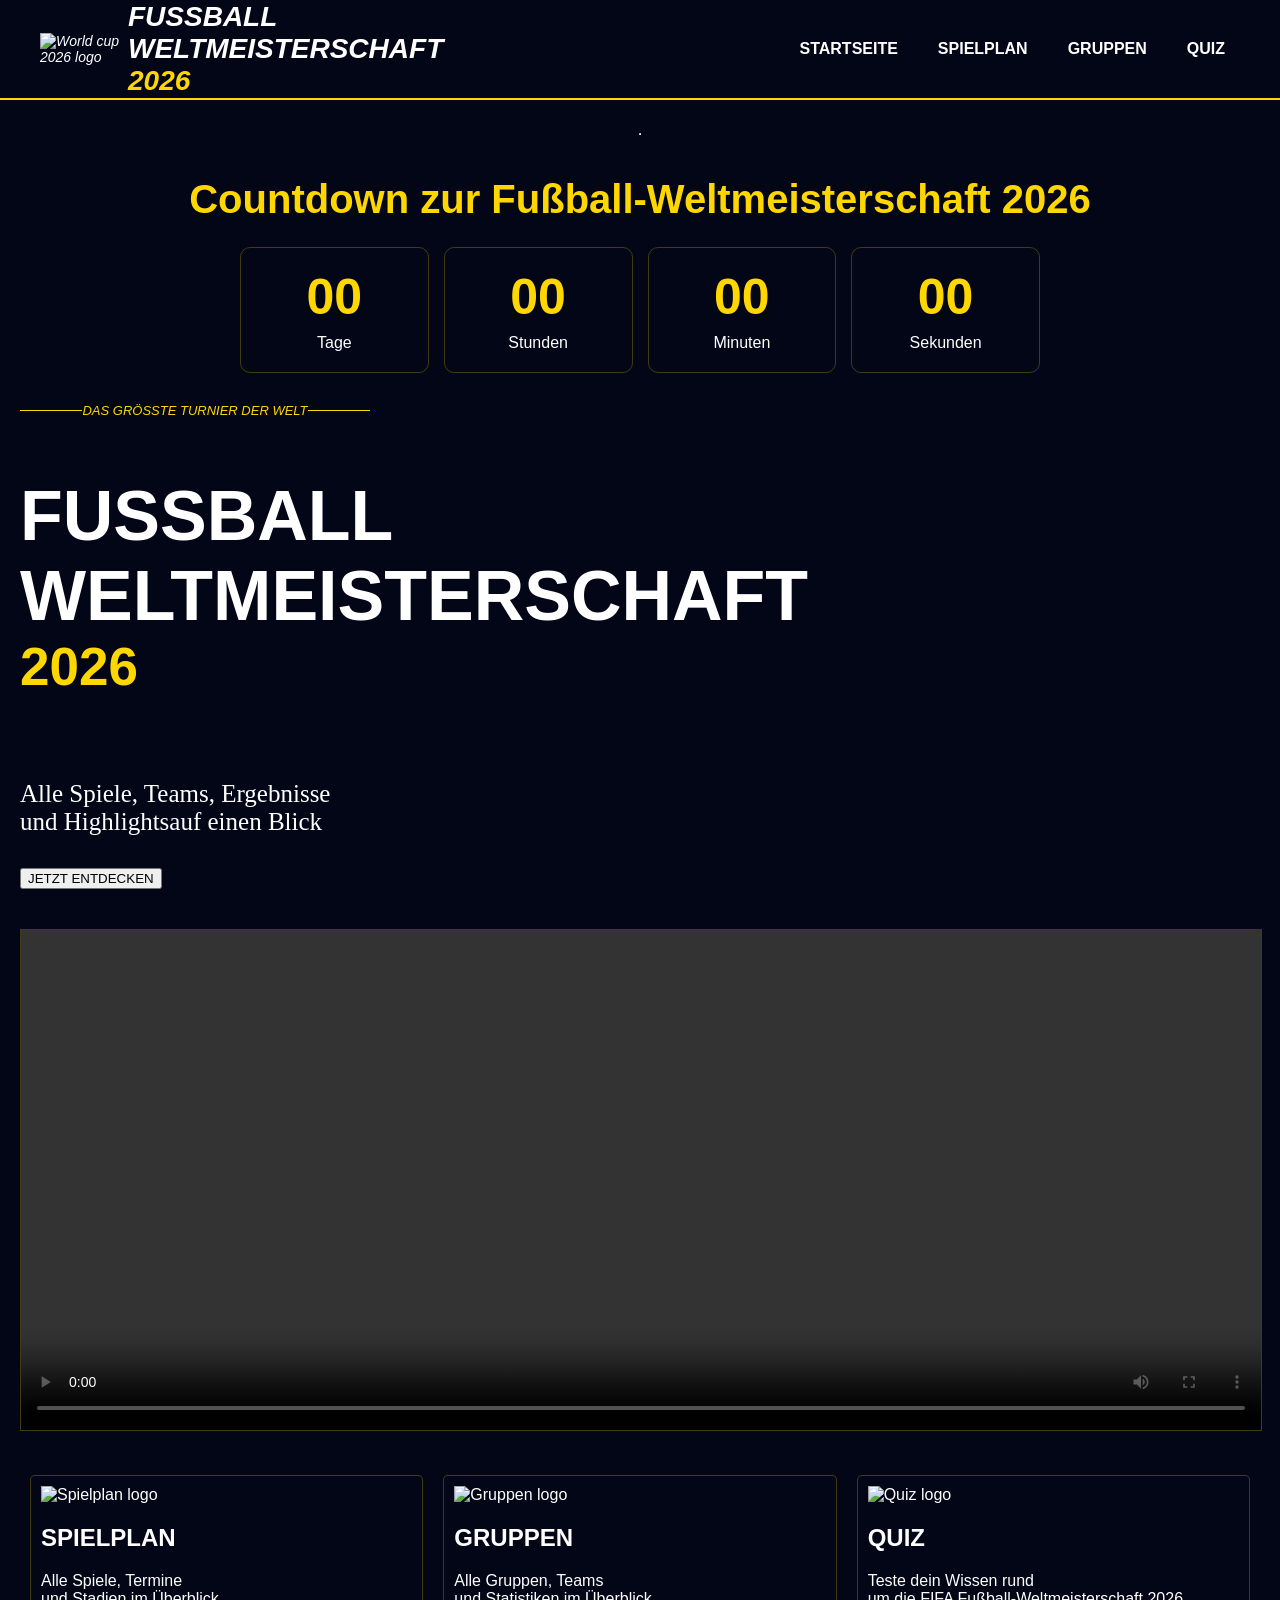
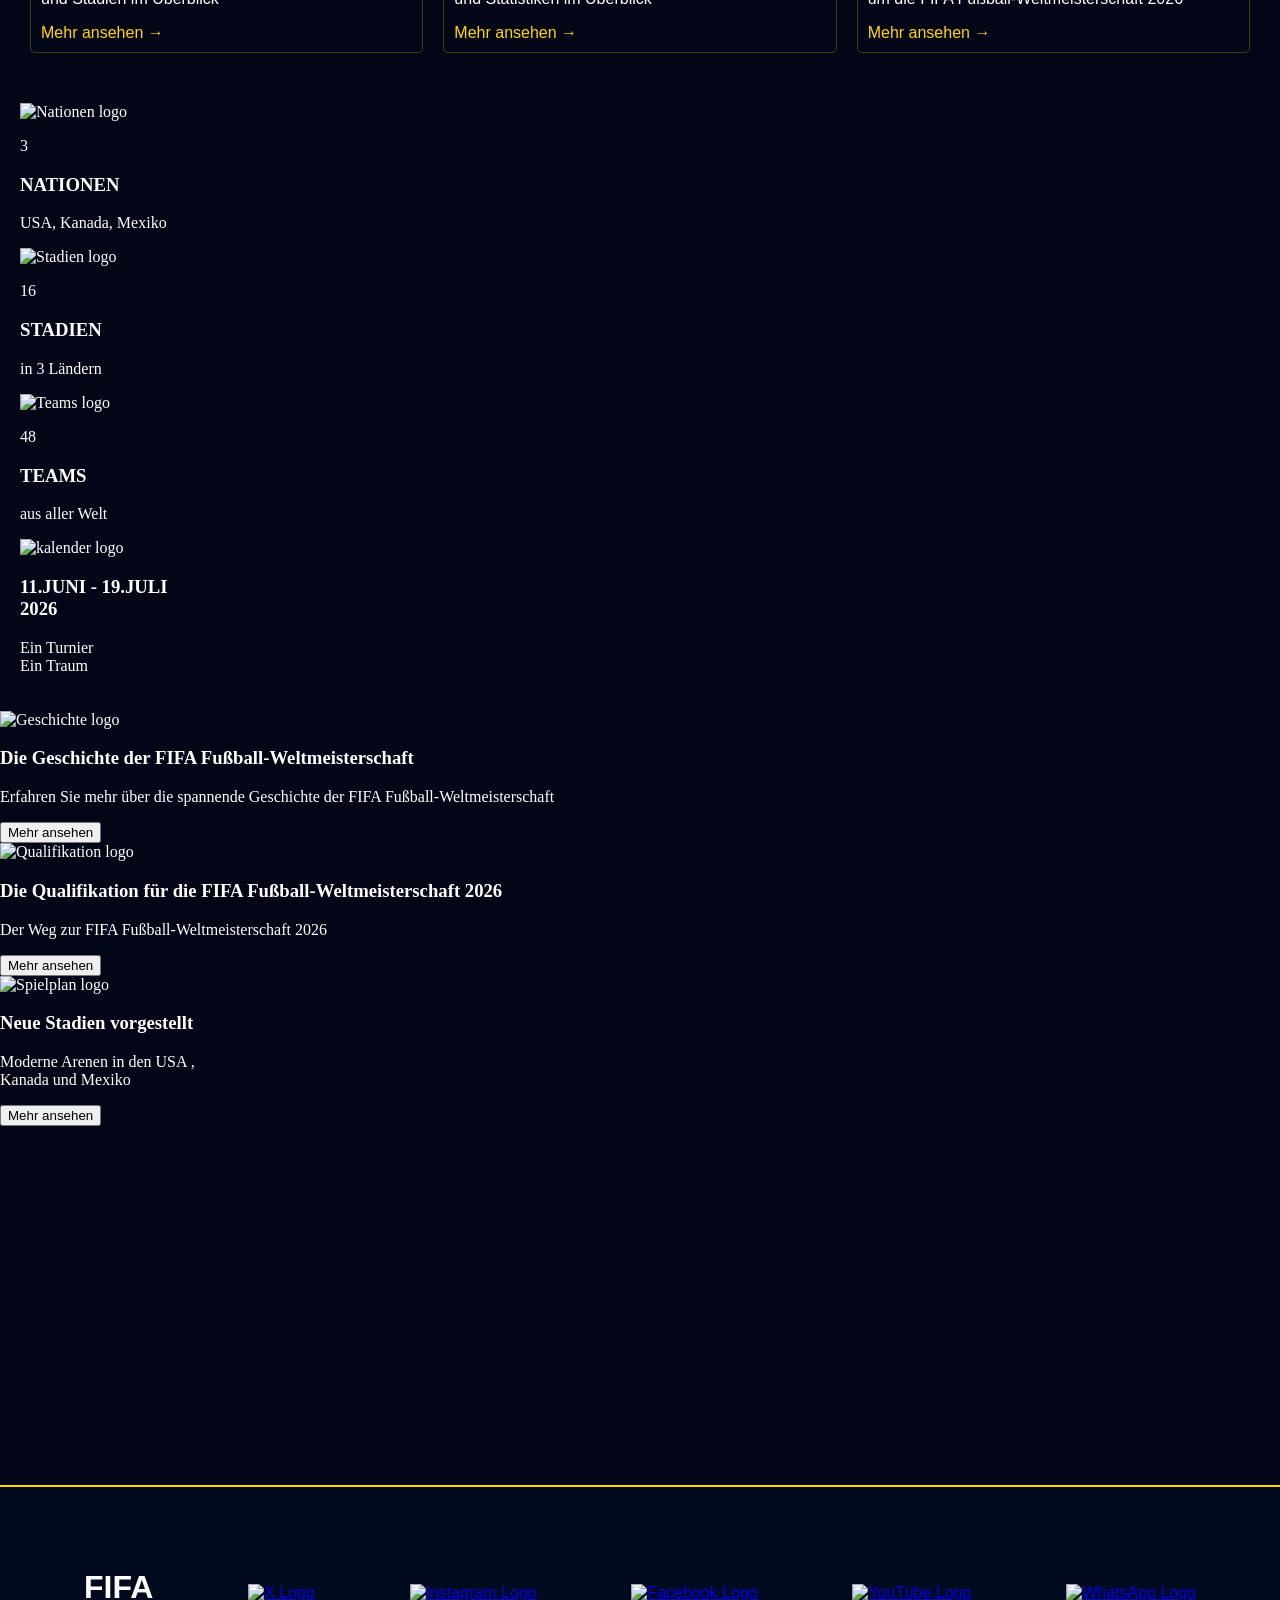
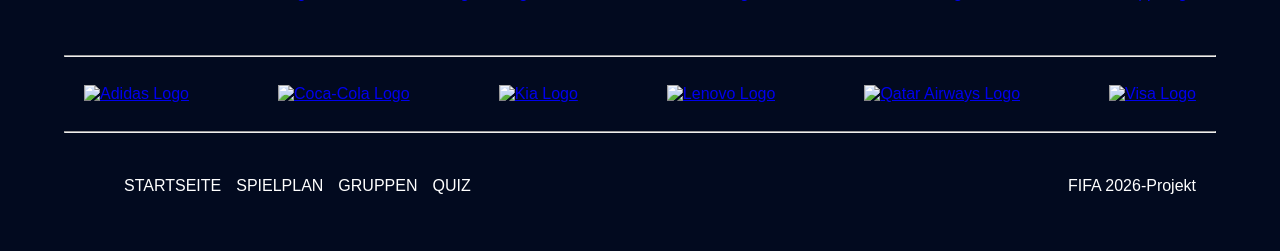
==== index.html @ 3d9b462e "Modification musique de Shakira en celle de Ishowspeed" ====
<!DOCTYPE html>
<html lang="en">

<head>
    <meta charset="UTF-8">
    <meta name="viewport" content="width=device-width, initial-scale=1.0">
    <title>World cup 2026</title>
    <link rel="stylesheet" href="style.css">
</head>

<body class="index-seite">
    <header>
        <div class="header-container" id="logo-links">
            <img src="./New_Fotos/pokal-logo.png" alt="World cup 2026 logo" width="200px">
            <h1 class="header-title">
                FUSSBALL<br>
                WELTMEISTERSCHAFT
                <div class="jahr">2026</div>
            </h1>
        </div>
        <button class="burger" id="burgerBtn">
            ☰
        </button>
        <nav id="navMenu">
            <ul>
                <li><a href="./index.html">STARTSEITE</a></li>
                <li><a href="./spielplan.html">SPIELPLAN</a></li>
                <li><a href="./gruppen.html">GRUPPEN</a></li>
                <li><a href="./quiz.html">QUIZ</a></li>
            </ul>
        </nav>
    </header>
    <section class="text-section1" id="aside-foto">

        <hr>
        <section class="countdown-section">
            <h2>Countdown zur Fußball-Weltmeisterschaft 2026</h2>

            <div class="countdown">
                <div class="countdown-box">
                    <span id="tage">00</span>
                    <p>Tage</p>
                </div>

                <div class="countdown-box">
                    <span id="stunden">00</span>
                    <p>Stunden</p>
                </div>

                <div class="countdown-box">
                    <span id="minuten">00</span>
                    <p>Minuten</p>
                </div>

                <div class="countdown-box">
                    <span id="sekunden">00</span>
                    <p>Sekunden</p>
                </div>
            </div>
        </section>
        <div class="titel-strich">
            <span></span>
            <i>Das größte Turnier der Welt</i>
            <span></span>
        </div>
        <h1>
            fussball<br>
            weltmeisterschaft
            <div class="jahr">2026</div>
        </h1>
        <p>Alle Spiele, Teams, Ergebnisse<br>und Highlightsauf einen Blick</p>
        <a href="./spielplan.html"><button class="button">JETZT ENTDECKEN</button></a>
    </section>
    <section class="video-offiziel">
        <video src="./New_Fotos/ishowspeed.mp4" width="350" controls></video>
    </section>
    <section class="section2" id="section2">
        <div class="section2-blöcke" id="spie-grupp-quiz">
            <div class="section2-blöcke1" id="karte1">
                <img src="./logo/spielplan.png" alt="Spielplan logo" width="100px">
                <h2>SPIELPLAN</h2>
                <p>Alle Spiele, Termine<br>und Stadien im Überblick</p>
                <a href="./spielplan.html"> Mehr ansehen  →</a>
            </div>
            <div class="section2-blöcke1" id="karte2">
                <img src="./logo/gruppen.png" alt="Gruppen logo" width="100px">
                <h2>GRUPPEN</h2>
                <p>Alle Gruppen, Teams<br>und Statistiken im Überblick</p>
                <a href="./gruppen.html">Mehr ansehen  →</a>
            </div>
            <div class="section2-blöcke1" id="karte3">
                <img src="./logo/quiz.png" alt="Quiz logo" width="100px">
                <h2>QUIZ</h2>
                <p>Teste dein Wissen rund<br>um die FIFA Fußball-Weltmeisterschaft 2026</p>
                <a href="./quiz.html">Mehr ansehen  →</a>
            </div>
        </div>
    </section>
    <section class="section3" id="section3">
        <div class="section3-blöcke" id="news">
            <img src="./logo/nationen.png" alt="Nationen logo" width="100px">
            <p>3</p>
            <h3>NATIONEN</h3>
            <p>USA, Kanada, Mexiko</p>
        </div>
        <div class="section3-blöcke" id="teams">
            <img src="./logo/stadien.png" alt="Stadien logo" width="100px">
            <p>16</p>
            <h3>STADIEN</h3>
            <p>in 3 Ländern</p>
        </div>
        <div class="section3-blöcke" id="spiele">
            <img src="./logo/teams.jpg.png" alt="Teams logo" width="100px">
            <p>48</p>
            <h3>TEAMS</h3>
            <p>aus aller Welt</p>
        </div>
        <div class="section3-block" id="stadien">
            <img src="./logo/kalender.jpg.png" alt="kalender logo" width="100px">

            <h3>11.JUNI - 19.JULI<br>2026</h3>
            <p>Ein Turnier<br>Ein Traum</p>
    </section>
    <aside>
        <div class="aside-blöcke" id="aside-blöcke1">
            <img src="./New_Fotos/pokal.jpg.png" alt="Geschichte logo" width="100px">
            <h3>Die Geschichte der FIFA Fußball-Weltmeisterschaft</h3>
            <p>Erfahren Sie mehr über die spannende Geschichte der FIFA Fußball-Weltmeisterschaft</p>
            <a
                href="https://www.bing.com/ck/a?!&&p=92bcf3827301418b0aa5168964333e4fc575399c94c86a72ff6303fb2601482eJmltdHM9MTc3OTc1MzYwMA&ptn=3&ver=2&hsh=4&fclid=17b815d6-313b-6dc4-2039-001630976c56&psq=geschichte+%c3%bcber+fussbal+weltmesiterschaaft&u=a1aHR0cHM6Ly9mdXNzYmFsbHdlbHRtZWlzdGVyc2NoYWZ0Lm9ubGluZS93bS1nZXNjaGljaHRlLw"><button
                    class="button">Mehr ansehen</button></a>
        </div>
        <div class="aside-blöcke" id="aside-blöcke2">
            <img src="./New_Fotos/spieler.jpg.png" alt="Qualifikation logo" width="100px">
            <h3>Die Qualifikation für die FIFA Fußball-Weltmeisterschaft 2026</h3>
            <p>Der Weg zur FIFA Fußball-Weltmeisterschaft 2026</p>
            <a
                href="https://www.bing.com/ck/a?!&&p=54329b51cb93ddbadc49355e1304be5ca5347c1cff0bd6e8cdeea6122b2b65b8JmltdHM9MTc3OTc1MzYwMA&ptn=3&ver=2&hsh=4&fclid=17b815d6-313b-6dc4-2039-001630976c56&u=a1aHR0cHM6Ly93d3cuZmlmYS5jb20vZGUvdG91cm5hbWVudHMvbWVucy93b3JsZGN1cC9jYW5hZGFtZXhpY291c2EyMDI2L3F1YWxpZmllcnM&ntb=1"><button
                    class="button">Mehr ansehen</button></a>
        </div>
        <div class="aside-blöcke" id="aside-blöcke3">
            <img src="./New_Fotos/spielplan.jpg.png" alt="Spielplan logo" width="100px">
            <h3>Neue Stadien vorgestellt</h3>
            <p>Moderne Arenen in den USA ,<br> Kanada und Mexiko</p>
            <a href="./spielplan.html"><button class="button">Mehr ansehen</button></a>
        </div>
    </aside>
    <section class="offiziel-video">
        <iframe width="560" height="315" src="https://www.youtube.com/embed/vrY1THC_NQE?si=gY9S6OLYzF2mi6ob"
            title="YouTube video player" frameborder="0"
            allow="accelerometer; autoplay; clipboard-write; encrypted-media; gyroscope; picture-in-picture; web-share"
            referrerpolicy="strict-origin-when-cross-origin" allowfullscreen></iframe>
    </section>
    <script src="script.js"></script>
</body>
<footer>
    <div class="footer-logos">
        <a class="fifa" href="https://www.fifa.com/de">
            <h1>FIFA</h1>
        </a>
        <a href="https://x.com/FIFAcom"><img src="https://cdn.simpleicons.org/x/w40/white" alt="X Logo"></a>
        <a href="https://www.facebook.com/fifa"><img src="https://cdn.simpleicons.org/instagram/white"
                alt="Instagram Logo"></a>
        <a href="https://www.instagram.com/fifaworldcup"><img src="https://cdn.simpleicons.org/facebook/white"
                alt="Facebook Logo"></a>
        <a href="https://www.youtube.com/FIFATV"><img src="https://cdn.simpleicons.org/youtube/white"
                alt="YouTube Logo"></a>
        <a href="https://www.tiktok.com/@fifaworldcup"><img src="https://cdn.simpleicons.org/whatsapp/white"
                alt="WhatsApp Logo"></a>
    </div>
    <hr>
    <div class="partner-logos">
        <a href="https://www.adidas.de/fussball"><img src="https://cdn.simpleicons.org/adidas/white"
                alt="Adidas Logo"></a>
        <a href="https://www.coca-cola.com/de/de"><img src="https://cdn.simpleicons.org/cocacola/white"
                alt="Coca-Cola Logo"></a>
        <a href="https://www.hyundaimotorgroup.com/en/main/mainRecommend"><img
                src="https://cdn.simpleicons.org/kia/white" alt="Kia Logo"></a>
        <a href="https://www.lenovo.com/de/de/"><img src="https://cdn.simpleicons.org/lenovo/white"
                alt="Lenovo Logo"></a>
        <a href="https://www.qatarairways.com/de-de/homepage.html"><img
                src="https://cdn.simpleicons.org/qatarairways/white" alt="Qatar Airways Logo"></a>
        <a href="https://www.qatarairways.com/de-de/homepage.html"><img src="https://cdn.simpleicons.org/visa/white"
                alt="Visa Logo"></a>
    </div>
    <hr>
    <div class="navigation-impressum">
        <ul>
            <li><a href="./index.html">STARTSEITE</a></li>
            <li><a href="./spielplan.html">SPIELPLAN</a></li>
            <li><a href="./gruppen.html">GRUPPEN</a></li>
            <li><a href="./quiz.html">QUIZ</a></li>
        </ul>
        <p>FIFA 2026-Projekt</p>
    </div>
</footer>
---- style.css ----
/* #################### header ############ */

#logo-links {
    display: flex;
    align-items: center;
    gap: 8px;
    font-size: 10px;
    flex-shrink: 0;
}

#logo-links img {
    width: 60px;
    height: auto;
    display: block;
}

nav ul {
    display: flex;
    justify-content: space-between;
    align-items: center;
    flex-direction: column;

}

div.header-container {
    font-style: italic;
    font-family: "Bebas Neue", sans-serif;
    align-items: center;

}

/*#################### Navigationsleiste mit Flexbox ############*/
header {
    display: flex;
    justify-content: space-between;
    align-items: center;
    height: 100px;
    background-color: rgb(2, 6, 23);
    padding: 0 20px;
    position: relative;
    width: 100%;
    box-sizing: border-box;

    /* AJOUT : Longue ligne dorée qui sépare le Header du Body */
    border-bottom: 2px solid gold;
}

.burger {
    display: block;
    margin-left: auto;
    background-color: rgb(2, 6, 23);
    color: gold;
    border: none;
    font-size: 42px;
    cursor: pointer;
    z-index: 1100;
}

/* Menü am Anfang verstecken */
nav {
    display: none;
    position: absolute;
    top: 100px;
    right: 20px;
    background-color: rgb(2, 6, 23);
    border: 1px solid rgba(255, 215, 0, 0.25);
    border-radius: 8px;
    padding: 15px;
    z-index: 1000;
    min-width: 180px;
}

/* Wenn active kommt, wird Menü sichtbar */
nav.active {
    display: block;
}

nav ul {
    list-style: none;
    padding: 0;
    margin: 0;
}

nav li {
    margin-bottom: 5px;
}

nav a {
    color: white;
    text-decoration: none;
    font-weight: bold;
    font-family: "Bebas Neue", sans-serif;
}

/* skaliert alle Button-tags der Webseite */
button:hover {
    transform: scale(1.1);
}

nav a:hover {
    color: gold;

}

nav a:active {
    transform: scale(2.1);
}

/* background für nav und index-seite */

.index-seite {
    background-color: rgb(2, 6, 23);
    color: white;
    margin: 0;
}

/*Elemente section=text-section1  */


.text-section1 {
    background-image: url("./New_Fotos/header.jpg.png");
    background-size: cover;
    background-position: center;
    background-repeat: no-repeat;
}

.text-section1 {
    display: flex;
    flex-direction: column;
    justify-content: center;
    height: auto;
    border: none;
    font-size: 25px;
}

.text-section1 h1 {
    color: white;
    text-transform: uppercase;
    font-family: "Bebas Neue", sans-serif;

}

.text-section1 p {
    color: white;
}

.jahr {
    color: gold;
    font-size: 28px;
}

.extra-spiel,
.extra-spiel2 {
    display: none;
}



/* Für mehr anzeigen-Button Spielplan... */
.mehr-btn {
    display: block;
    margin: 25px auto;
    padding: 14px 40px;
    background-color: rgb(255, 188, 45);
    color: black;
    border: none;
    border-radius: 10px;
    cursor: pointer;

}

section {
    padding: 20px;
}

/*---------------------------------------------------- css spielplan-Homepage------------------------------------------------------------------------------- */
/* -----------------------------Block für Section 1-------------------------------- */

.titel-strich {
    display: flex;
    width: 350px;
    align-items: center;
}

.titel-strich i {
    color: gold;
    font-size: small;
    font-family: "Bebas Neue", sans-serif;
    text-transform: uppercase;

}

.titel-strich span {
    flex: 1;
    height: 1px;
    background-color: gold;
}

.titel-strich {
    justify-content: space-around;
}







/* Spielplan-Styles */

/* kalender+text nebenander */
.spielplan-seite,
.halbfinale-seite,
.viertelfinale-seite,
.finale-seite,
.achtelfinale-seite {
    display: grid;
    color: white;
    background-color: rgb(6, 15, 52);
}

section.spielplan-header {
    display: flex;
    flex-direction: row;
    padding: 5px;
    margin-top: 10px;
}

.header-content h1~p {
    font-size: 20px;
}

/* Filter-Styles spielplan */
.spielplan-section {
    padding: 15px;
}

.spielplan-table {
    width: 100%;
}

.filter-label>ul {
    display: grid;
    grid-template-columns: repeat(1, 1fr);
    list-style: none;
    gap: 5px;


}

.filter-label>ul>li {
    border: 1px solid rgba(255, 215, 0, 0.25);
    padding: 10px;
    text-align: center;
    border-radius: 5px;
    font-weight: bold;
    font-family: "Bebas Neue", sans-serif;
}

.filter-label>ul>li:hover {
    color: black;
    transform: scale(1.1);
    transition: transform 0.3s ease;
}

.filter-label>ul>li a {
    color: white;
    text-decoration: none;
}

.filter-label>ul>li a:hover {
    color: gold;
}

/* Metadaten  */
thead tr {
    border: 0.1px solid rgb(110, 106, 106);
    font-family: "Bebas Neue", sans-serif;
    font-size: 15px;
    height: 30px;

}

/* kärtchen */
.spiel-card {
    display: flex;
    flex-direction: column;
    justify-content: space-between;
    align-items: stretch;
    border: 1px solid rgba(255, 215, 0, 0.25);
    border-radius: 12px;
    font-size: 18px;
    font-family: "Bebas Neue", sans-serif;
    width: 100%;
    padding: 10px 10px;
}

.spiel-links {
    display: flex;
    flex-direction: column;
    gap: 10px;
    padding: 10px;
    flex: 2;
}

.spiel-rechts {
    display: flex;
    flex-direction: row;
    justify-content: space-between;
    gap: 6px;
    padding-left: 0;
    padding-top: 10px;
    border-left: none;
    border: 1px solid rgba(255, 215, 0, 0.25);
    text-align: left;
    min-width: 0;
    flex: 2;

}

.spiel-stadion {
    display: flex;
    flex-direction: column;
    border-left: none;
    border: 1px solid rgba(255, 215, 0, 0.25);
    align-items: flex-start;
    justify-content: center;
    flex: 2;
    padding-top: 10px;


}

.spiel-card:hover,
.spiel-rechts:hover,
.spiel-stadion:hover {
    border-color: rgba(255, 215, 0, 0.6);
}



/* Erster Block mit FIFA.INfos Spielplan */

.news-pokal {
    display: flex;
    flex-direction: column;
    align-items: center;
    gap: 10px;
    font-family: "Bebas Neue", sans-serif;
    border: 1px solid rgba(255, 215, 0, 0.25);
    height: auto;
    text-align: center;
}

.news-pokal img {
    max-width: 100%;
    height: auto;
}

#foto-mittelfeld {
    color: gold;
}

.news-link {
    text-decoration: none;
    float: left;
}

.video-offiziel video {
    width: 100%;
    height: 500px;
    border: 1px solid rgba(255, 215, 0, 0.25);
}


@media (min-width: 768px) {
    header {
        padding: 0 40px;
    }

    #logo-links {
        font-size: 14px;
    }

    #logo-links img {
        width: 80px;
        height: auto;
    }

    .jahr {
        font-size: 28px;
    }

    #aside-foto .jahr {
        font-size: 53px;
    }

    .burger {
        display: none;
    }

    nav {
        display: block;
        position: static;
        background-color: transparent;
        border: none;
    }

    nav ul {
        flex-direction: row;
        gap: 40px;
    }

    nav li {
        margin-bottom: 0;
    }

    .filter-label>ul {
        grid-template-columns: repeat(5, 1fr);
        gap: 20px;
    }

    .spiel-card {
        flex-direction: row;
        font-size: 22px;
        gap: 20px;
    }

    .spiel-rechts {
        flex-direction: column;
        justify-content: center;
        border-top: none;
        border: 1px solid rgba(255, 215, 0, 0.25);
        padding-left: 20px;
        padding-top: 0;
        text-align: center;
        margin-top: 15px;
        margin-bottom: 15px;
    }

    .spiel-stadion {
        border-top: none;
        border: 1px solid rgba(255, 215, 0, 0.25);
        align-items: center;
        padding-left: 20px;
        padding-top: 0;
        margin-top: 15px;
        margin-bottom: 15px;
    }

    .news-pokal {
        flex-direction: row;
        text-align: left;
        height: auto;
    }

    .news-pokal img {
        object-fit: cover;
    }

    .text-section1 h1 {
        font-size: 70px;
    }
}


/* footer */
.footer-logos,
.partner-logos,
.navigation-impressum {
    display: flex;
    width: auto;
    justify-content: space-between;
    padding: 20px;
    align-items: last baseline
}

.fifa h1 {
    color: white;
    list-style: none;
}

.navigation-impressum ul {
    display: flex;
    flex-direction: row;
    list-style: none;
}

.navigation-impressum a {
    color: white;
    margin-right: 15px;
    text-decoration: none;
}

.footer-logos .fifa {
    text-decoration: none;
}



footer {
    background-color: rgb(15, 63, 95);
    font-family: "Bebas Neue", sans-serif;
    /* AJOUT : Longue ligne dorée qui sépare le Body du Footer */
    border-top: 2px solid gold;
}

footer img {
    height: 40px;

}

footer a:hover,
footer li:hover {
    transform: scale(1.05);
    transition: transform 0.3s ease;
    color: gold;
}

/* countdown */
.countdown-section {
    background-color: none;
    color: white;
    text-align: center;
    padding: 30px 20px;
    font-family: "Bebas Neue", sans-serif;
}

.countdown-section h2 {
    color: gold;
    font-size: 28px;
    margin-bottom: 25px;
    margin-top: auto;
    float: top;
}

.countdown {
    display: grid;
    grid-template-columns: repeat(2, 1fr);
    gap: 15px;
}

.countdown-box {
    border: 1px solid rgba(255, 215, 0, 0.25);
    border-radius: 10px;
    padding: 20px 10px;
    background-color: transparent;
}

.countdown-box span {
    display: block;
    font-size: 35px;
    font-weight: bold;
    color: gold;
}

.countdown-box p {
    margin: 8px 0 0;
    font-size: 16px;
}

/* Für PC */
@media (min-width: 768px) {
    .countdown {
        grid-template-columns: repeat(4, 1fr);
        max-width: 800px;
        margin: 0 auto;
    }

    .countdown-section h2 {
        font-size: 40px;
    }

    .countdown-box span {
        font-size: 50px;
    }

    /* Für navigationsleiste Startseite für PC */
    .section2-blöcke {
        display: grid;
        grid-template-columns: repeat(3, 1fr);
        row-gap: 20px;
    }

}

/* Section2 index Navigationsleiste nach dem Shakira-Video */
.section2-blöcke {
    display: grid;
    grid-template-columns: repeat(1, 1fr);
    row-gap: 20px;
    font-family: "Bebas Neue", sans-serif;

}

.section2-blöcke1 {
    display: block;
    border: 1px solid rgba(255, 215, 0, 0.25);
    border-radius: 5px;
    margin: 10px;
    width: auto;
    margin-top: 0;
    padding: 10px;
    height: auto;
}

.section2-blöcke1:hover {
    border: 1px solid gold;

}

#karte1 {
    background-image: url("./New_Fotos/spielplan.jpg.png");
    background-size: cover;
    background-position: center;
    background-repeat: no-repeat;
}

#karte2 {
    background-image: url("./New_Fotos/gruppen.jpg.png");
    background-size: cover;
    background-position: center;
    background-repeat: no-repeat;
}

#karte3 {
    background-image: url("./New_Fotos/quiz.png");
    background-size: cover;
    background-position: center;
    background-repeat: no-repeat;
}

/* Anzeige von dem Element Mehr Ansehen in Kärtchen */
.section2-blöcke a {
    text-decoration: none;
    color: gold;

}

@media (min-width: 768px) {
    .section2-blöcke {
        display: grid;
        grid-template-columns: repeat(3, 1fr);
    }
}


/* ==========================================================================
   PERFEKTES LAYOUT FÜR DIE GRUPPEN-SEITE (Basierend auf gruppen_2.jpg)
   ========================================================================== */

/* Arrière-plan sombre général */
.gruppen-hauptseite {
    background-color: #020617;
    padding: 40px 5%;
    color: white;
}

/* Grand bandeau titre "GRUPPEN" */
/* Conteneur principal positionné en mode "relatif" pour gérer la superposition */
.gruppen-banner-container {
    position: relative;
    width: 100%;
    height: 220px;
    /* Hauteur de la zone du stade */
    border-radius: 12px;
    overflow: hidden;
    margin-bottom: 40px;
}

/* L'image prend 100% de la place et se comporte comme un fond grâce à object-fit */
.banner-hintergrund-img {
    width: 100%;
    height: 100%;
    object-fit: cover;
    object-position: center;
    position: absolute;
    top: 0;
    left: 0;
    z-index: 1;
}

/* Le contenu (Titre + Logo) est mis au premier plan avec un fond sombre transparent */
.gruppen-banner-content {
    position: absolute;
    top: 0;
    left: 0;
    width: 100%;
    height: 100%;
    z-index: 2;
    background: linear-gradient(to right, rgba(2, 6, 23, 0.95), rgba(2, 6, 23, 0.4));
    display: flex;
    align-items: center;
    gap: 25px;
    padding: 0 30px;
    box-sizing: border-box;
}

/* On s'assure que le titre reste bien en blanc pur */
.titel-strich-gruppen {
    font-family: 'Bebas Neue', Arial, sans-serif;
    font-size: 3rem;
    margin: 0;
    letter-spacing: 2px;
    color: #ffffff;
}

.banner-icon {
    background-color: rgba(255, 255, 255, 0.05);
    border: 1px solid rgba(205, 184, 65, 0.3);
    border-radius: 50%;
    width: 50px;
    height: 50px;
    display: flex;
    justify-content: center;
    align-items: center;
    color: #e2b43b;
    /* Doré doux */
}

.banner-text h1 {
    font-family: 'Bebas Neue', Arial, sans-serif;
    font-size: 3rem;
    margin: 0;
    letter-spacing: 2px;
}

/* Le titre principal avec sa ligne jaune de séparation intégrée */
.titel-strich-gruppen {
    font-family: 'Bebas Neue', Arial, sans-serif;
    font-size: 3rem;
    margin: 0;
    letter-spacing: 2px;
    display: flex;
    flex-direction: column;
    align-items: flex-start;
    /* Aligne la ligne à gauche sous le texte */
    gap: 8px;
    color: white;
}

/* La ligne jaune sous le titre */
.titel-strich-gruppen span {
    display: block;
    width: 120px;
    /* Largeur de la ligne jaune */
    height: 3px;
    /* Épaisseur de la ligne */
    background-color: gold;
    border-radius: 2px;
}

.gruppen-sub-weiss {
    color: #ffffff !important;
    margin: 10px 0 0 0;
    font-size: 1.1rem;
    opacity: 0.9;
}

.banner-text p {
    color: #94a3b8;
    margin: 5px 0 0 0;
    font-size: 1.1rem;
}

/* Force exactement 4 colonnes égales sur grand écran */
.gruppen-container-grid {
    display: grid;
    grid-template-columns: repeat(auto-fit, minmax(260px, 1fr));
    gap: 25px;
    margin-bottom: 50px;
}

/* Design exact d'une boîte de groupe */
.gruppe-box {
    background: linear-gradient(135deg, #07153a 0%, #030d29 100%);
    border: 1px solid rgba(255, 215, 0, 0.25);
    border-radius: 12px;
    padding: 15px 0;
    box-shadow: 0 10px 25px rgba(0, 0, 0, 0.4);
    transition: border-color 0.3s ease;
}

.gruppe-box:hover {
    border-color: rgba(255, 215, 0, 0.6);
}

/* Titre du groupe avec sa barre dorée en dessous */
.gruppe-box-header {
    font-family: 'Bebas Neue', Arial, sans-serif;
    color: #e2b43b;
    font-size: 1.4rem;
    text-align: center;
    letter-spacing: 1px;
    padding-bottom: 10px;
    border-bottom: 1px solid rgba(255, 215, 0, 0.3);
    margin-bottom: 10px;
}

/* Liste des équipes */
.gruppe-box-liste {
    list-style: none;
    padding: 0 20px;
    margin: 0;
}

.gruppe-box-liste li {
    display: flex;
    align-items: center;
    gap: 15px;
    padding: 8px 0;
    font-size: 1.05rem;
    color: #f1f5f9;
}

/* Gestion parfaite de tes photos de drapeaux */
.flaggen-img {
    width: 32px;
    height: auto;
    object-fit: cover;
    border-radius: 3px;
    box-shadow: 0 2px 5px rgba(0, 0, 0, 0.2);
}

/* BARRE D'INFORMATION EN BAS */
.gruppen-infobar {
    display: grid;
    grid-template-columns: repeat(auto-fit, minmax(300px, 1fr));
    gap: 20px;
    margin-top: 40px;
    border-top: 1px solid rgba(255, 255, 255, 0.1);
    padding-top: 35px;
}

.info-block {
    background: rgba(7, 21, 58, 0.6);
    border: 1px solid rgba(255, 255, 255, 0.1);
    border-radius: 12px;
    padding: 20px;
    display: flex;
    align-items: center;
    gap: 20px;
}

.info-icon {
    font-size: 2rem;
    background: rgba(255, 215, 0, 0.1);
    border-radius: 50%;
    width: 55px;
    height: 55px;
    display: flex;
    justify-content: center;
    align-items: center;
}

.info-content h3 {
    margin: 0 0 5px 0;
    color: #e2b43b;
    font-size: 1rem;
    letter-spacing: 0.5px;
}

.info-content p {
    margin: 0;
    color: #94a3b8;
    font-size: 0.9rem;
    line-height: 1.4;
}

/* FOOTER STYLISÉ (Comme en bas de l'image) */
footer {
    background-color: #020a1f;
    padding: 40px 5% 20px 5%;

}
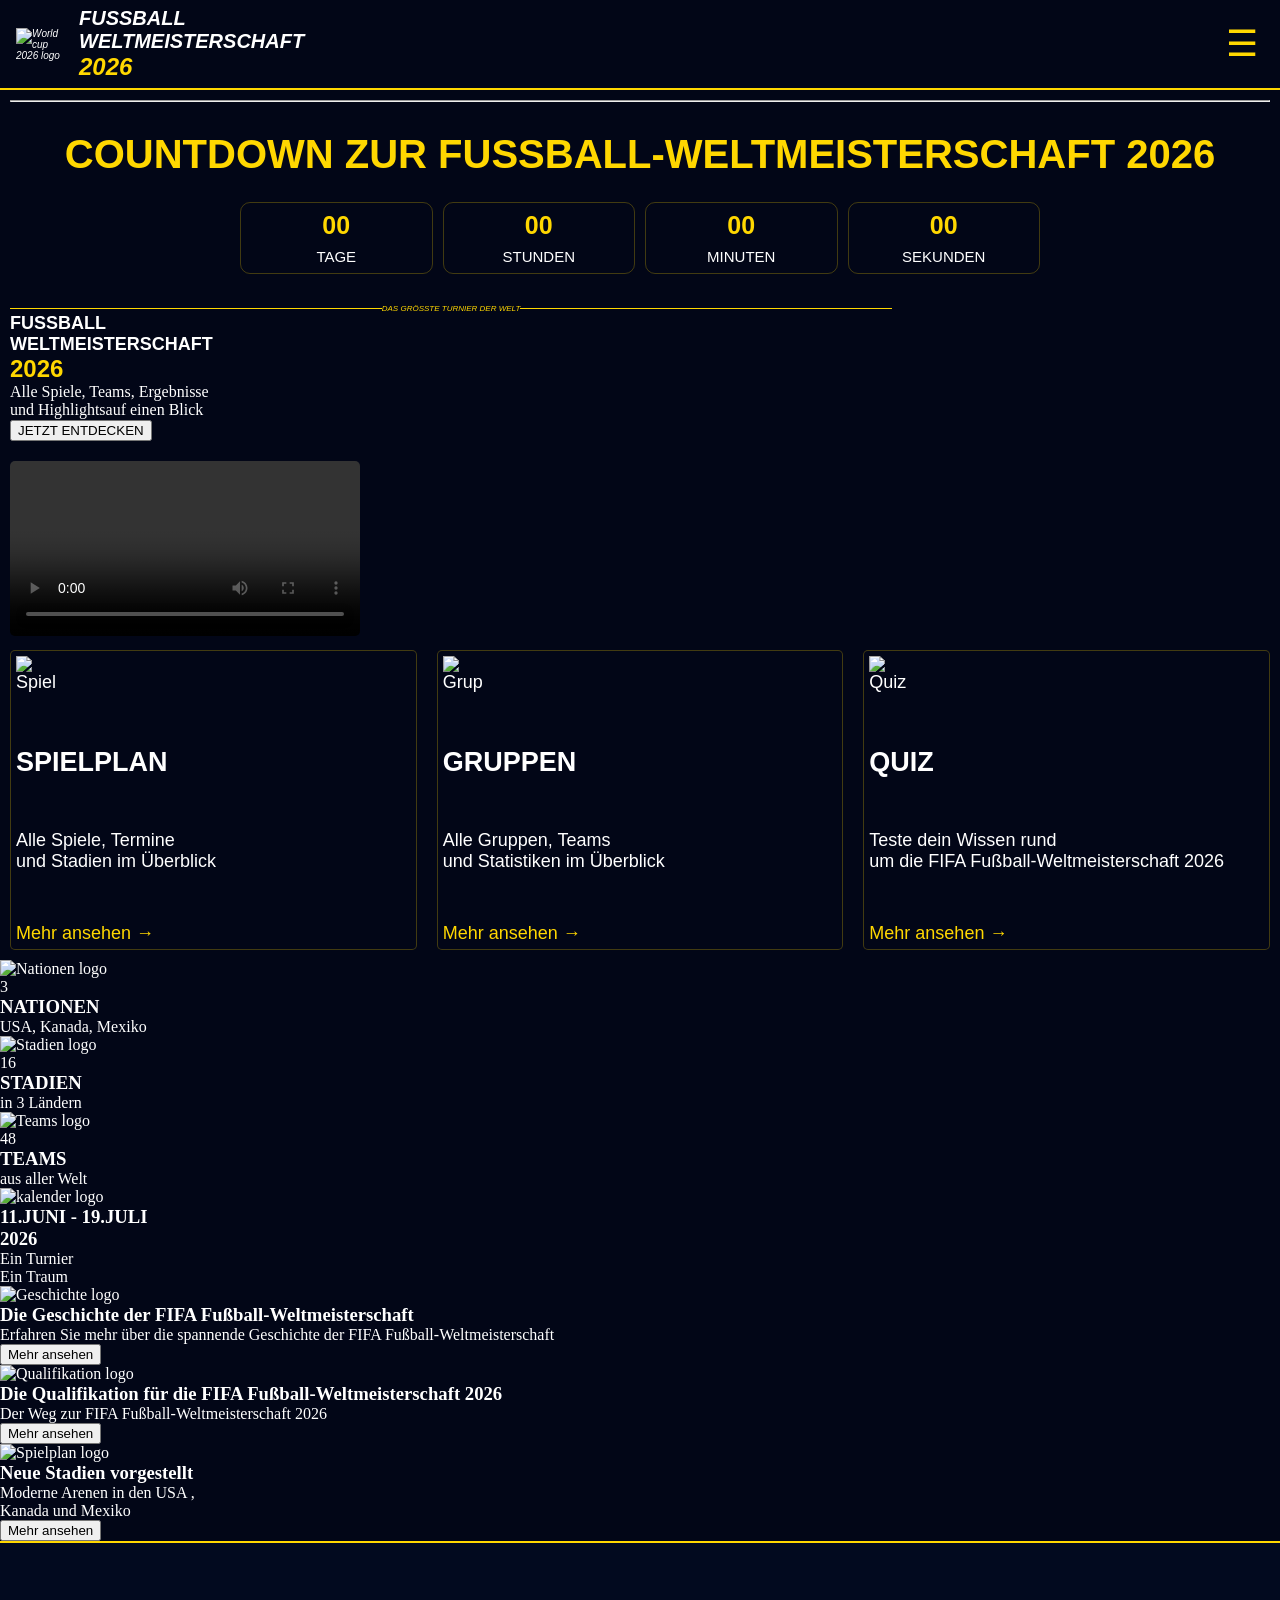
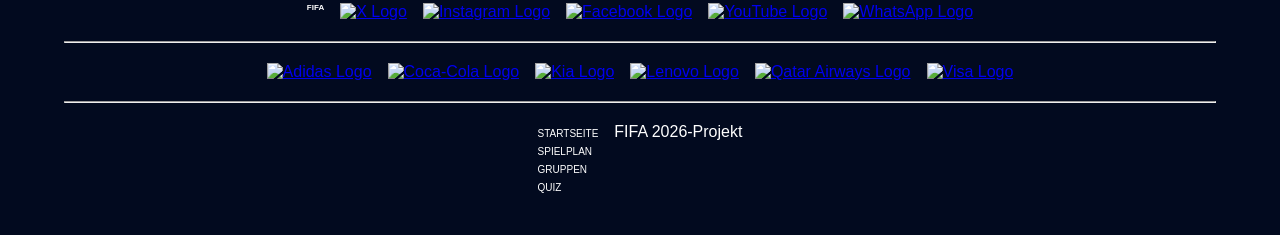
==== commit 3d5ba133: "Modification sur la forme de ma page spielplan 1" ====
--- a/index.html
+++ b/index.html
@@ -145,12 +145,6 @@
             <a href="./spielplan.html"><button class="button">Mehr ansehen</button></a>
         </div>
     </aside>
-    <section class="offiziel-video">
-        <iframe width="560" height="315" src="https://www.youtube.com/embed/vrY1THC_NQE?si=gY9S6OLYzF2mi6ob"
-            title="YouTube video player" frameborder="0"
-            allow="accelerometer; autoplay; clipboard-write; encrypted-media; gyroscope; picture-in-picture; web-share"
-            referrerpolicy="strict-origin-when-cross-origin" allowfullscreen></iframe>
-    </section>
     <script src="script.js"></script>
 </body>
 <footer>
--- a/style.css
+++ b/style.css
@@ -1,32 +1,26 @@
 /* #################### header ############ */
-
+* {
+    box-sizing: border-box;
+    margin: 0;
+}
+
+/* Logo-cop oben Links mit schriften */
 #logo-links {
     display: flex;
     align-items: center;
     gap: 8px;
-    font-size: 10px;
-    flex-shrink: 0;
+    font-size: 5px;
 }
 
 #logo-links img {
-    width: 60px;
+    width: 55px;
     height: auto;
     display: block;
-}
-
-nav ul {
-    display: flex;
-    justify-content: space-between;
-    align-items: center;
-    flex-direction: column;
-
 }
 
 div.header-container {
     font-style: italic;
     font-family: "Bebas Neue", sans-serif;
-    align-items: center;
-
 }
 
 /*#################### Navigationsleiste mit Flexbox ############*/
@@ -34,15 +28,14 @@
     display: flex;
     justify-content: space-between;
     align-items: center;
-    height: 100px;
+    min-height: 90px;
     background-color: rgb(2, 6, 23);
-    padding: 0 20px;
+    padding: 0 16px;
     position: relative;
-    width: 100%;
-    box-sizing: border-box;
-
-    /* AJOUT : Longue ligne dorée qui sépare le Header du Body */
     border-bottom: 2px solid gold;
+
+    position: sticky;
+    top: 0;
 }
 
 .burger {
@@ -51,7 +44,7 @@
     background-color: rgb(2, 6, 23);
     color: gold;
     border: none;
-    font-size: 42px;
+    font-size: 36px;
     cursor: pointer;
     z-index: 1100;
 }
@@ -60,13 +53,12 @@
 nav {
     display: none;
     position: absolute;
-    top: 100px;
-    right: 20px;
+    top: 90px;
+    right: 16px;
     background-color: rgb(2, 6, 23);
     border: 1px solid rgba(255, 215, 0, 0.25);
     border-radius: 8px;
     padding: 15px;
-    z-index: 1000;
     min-width: 180px;
 }
 
@@ -76,13 +68,17 @@
 }
 
 nav ul {
+    display: flex;
+    justify-content: space-between;
+    align-items: center;
+    flex-direction: column;
     list-style: none;
     padding: 0;
     margin: 0;
 }
 
 nav li {
-    margin-bottom: 5px;
+    margin-bottom: 8px;
 }
 
 nav a {
@@ -90,23 +86,20 @@
     text-decoration: none;
     font-weight: bold;
     font-family: "Bebas Neue", sans-serif;
-}
-
-/* skaliert alle Button-tags der Webseite */
+    font-size: 10px;
+}
+
 button:hover {
     transform: scale(1.1);
 }
 
 nav a:hover {
     color: gold;
-
 }
 
 nav a:active {
-    transform: scale(2.1);
-}
-
-/* background für nav und index-seite */
+    transform: scale(1.2);
+}
 
 .index-seite {
     background-color: rgb(2, 6, 23);
@@ -114,80 +107,80 @@
     margin: 0;
 }
 
-/*Elemente section=text-section1  */
-
-
+/*Foto im Background vom Startseite */
 .text-section1 {
     background-image: url("./New_Fotos/header.jpg.png");
-    background-size: cover;
+    background-size: contain;
     background-position: center;
     background-repeat: no-repeat;
-}
-
-.text-section1 {
     display: flex;
     flex-direction: column;
-    justify-content: center;
-    height: auto;
-    border: none;
-    font-size: 25px;
-}
-
+    font-size: 18px;
+    padding: 10px;
+}
+
+/* Code für Items-größe auf dem Hintergrundsbild */
 .text-section1 h1 {
     color: white;
     text-transform: uppercase;
     font-family: "Bebas Neue", sans-serif;
-
+    font-size: 18px;
 }
 
 .text-section1 p {
     color: white;
+    font-size: 16px;
 }
 
 .jahr {
     color: gold;
-    font-size: 28px;
-}
-
-.extra-spiel,
-.extra-spiel2 {
+    font-size: 24px;
+}
+
+/* Ishowspeed video */
+.video-offiziel video {
+    margin: 10px 10px;
+    border-radius: 5px;
+}
+
+/* Button mehr anzeigen vom Spielplan */
+.spielplan-table tr.extra-spiel,
+.spielplan-table tr.extra-spiel2 {
     display: none;
 }
 
-
-
-/* Für mehr anzeigen-Button Spielplan... */
 .mehr-btn {
     display: block;
     margin: 25px auto;
-    padding: 14px 40px;
+    padding: 12px 28px;
     background-color: rgb(255, 188, 45);
     color: black;
     border: none;
     border-radius: 10px;
     cursor: pointer;
-
-}
-
-section {
-    padding: 20px;
-}
-
-/*---------------------------------------------------- css spielplan-Homepage------------------------------------------------------------------------------- */
-/* -----------------------------Block für Section 1-------------------------------- */
+    font-size: 16px;
+}
+
+
+
+
+/* section {
+    padding: 16px;
+} */
+/* Element Das grösste Turnier der Welt mit Strich neben */
 
 .titel-strich {
     display: flex;
-    width: 350px;
-    align-items: center;
+    align-items: center;
+    justify-content: space-around;
+    width: 70%;
 }
 
 .titel-strich i {
     color: gold;
-    font-size: small;
+    font-size: 8px;
     font-family: "Bebas Neue", sans-serif;
     text-transform: uppercase;
-
 }
 
 .titel-strich span {
@@ -196,318 +189,300 @@
     background-color: gold;
 }
 
-.titel-strich {
-    justify-content: space-around;
-}
-
-
-
-
-
-
-
 /* Spielplan-Styles */
 
-/* kalender+text nebenander */
 .spielplan-seite,
 .halbfinale-seite,
 .viertelfinale-seite,
 .finale-seite,
 .achtelfinale-seite {
+    color: white;
+    background-color: #0a102c;
+}
+
+main {
+    padding: 10px;
+}
+
+/* Element Spielplan oben mit kalender */
+section.spielplan-header {
+    display: flex;
+    flex-direction: row;
+    align-items: center;
+    gap: 10px;
+}
+
+.header-content h1 {
+    font-size: 15px;
+}
+
+.header-content h1~p {
+    font-size: 8px;
+}
+
+.spielplan-header img {
+    width: 25px;
+    height: 30px;
+
+}
+
+
+/* countdown */
+.countdown-section {
+    color: white;
+    text-align: center;
+    padding: 30px 20px;
+    font-family: "Bebas Neue", sans-serif;
+    text-transform: uppercase;
+
+}
+
+.countdown-section h2 {
+    color: gold;
+    font-size: 10px;
+    margin-bottom: 25px;
+}
+
+.countdown {
     display: grid;
-    color: white;
-    background-color: rgb(6, 15, 52);
-}
-
-section.spielplan-header {
-    display: flex;
-    flex-direction: row;
-    padding: 5px;
-    margin-top: 10px;
-}
-
-.header-content h1~p {
-    font-size: 20px;
-}
-
-/* Filter-Styles spielplan */
+    grid-template-columns: repeat(2, 1fr);
+    gap: 10px;
+}
+
+.countdown-box {
+    border: 1px solid rgba(255, 215, 0, 0.25);
+    border-radius: 10px;
+    padding: 8px 8px;
+    background-color: transparent;
+}
+
+.countdown-box span {
+    display: block;
+    font-size: 10px;
+    font-weight: bold;
+    color: gold;
+}
+
+.countdown-box p {
+    margin: 8px 0 0;
+    font-size: 10px;
+}
+
+/* Spielplan Body  */
+
 .spielplan-section {
-    padding: 15px;
+    width: 100%;
+    max-width: 1200px;
+    margin-inline: auto;
 }
 
 .spielplan-table {
     width: 100%;
 }
 
-.filter-label>ul {
+.spielplan-table tbody {
     display: grid;
-    grid-template-columns: repeat(1, 1fr);
+    grid-template-columns: repeat(auto-fit, minmax(170px, 1fr));
+    gap: 12px;
+}
+
+.spielplan-table tr,
+.spielplan-table td {
+    display: block;
+}
+
+.spielplan-table tr.extra-spiel,
+.spielplan-table tr.extra-spiel2 {
+    display: none;
+}
+
+.spiel-card {
+    display: flex;
+    flex-direction: column;
+    justify-content: space-between;
+    gap: 10px;
+    width: 100%;
+    min-height: 220px;
+    height: auto;
+    padding: 10px;
+    border: 1px solid rgba(255, 215, 0, 0.25);
+    border-radius: 12px;
+    font-family: "Bebas Neue", sans-serif;
+    font-size: 12px;
+}
+
+.mannschaft {
+    display: flex;
+    align-items: center;
+    margin-bottom: 8px;
+}
+
+.mannschaft img {
+    width: 25px;
+    height: auto;
+    margin-right: 7px;
+}
+
+.spiel-links,
+.spiel-rechts,
+.spiel-stadion {
+    width: 100%;
+}
+
+.spiel-rechts {
+    display: flex;
+    justify-content: space-between;
+    gap: 8px;
+    font-size: 12px;
+}
+
+.spiel-stadion {
+    font-size: 12px;
+}
+
+/* Foto in Spielpan alle Seiten */
+.news-pokal {
+    border: 1px solid rgba(255, 215, 0, 0.25);
+    border-radius: 15px;
+}
+
+.Fotonews-spielplan img,
+iframe,
+.news-pokal {
+    max-width: 100%;
+    height: auto;
+    padding: 10px;
+    padding: 1px;
+    margin-bottom: 10px;
+}
+
+.news-text {
+    display: flex;
+    flex-direction: column;
+    align-items: center;
+    padding: 0px 10px;
+}
+
+.news-text h1 {
+    font-size: 15px;
+}
+
+.news-text p {
+    font-size: 8px;
+}
+
+#foto-mittelfeld {
+    color: gold;
+}
+
+.news-link {
+    text-decoration: none;
+}
+
+.gruppe {
+    margin-bottom: 10px;
+}
+
+/* Navigation zu anderen Seiten vom Spielplan*/
+.filter-section {
+    width: 100%;
+    display: flex;
+    justify-content: center;
+    padding: 20px 15px;
+}
+
+.filter-section ul {
+    width: 100%;
+    max-width: 650px;
+    display: grid;
+    grid-template-columns: 1fr;
+    gap: 10px;
+    padding: 0;
+    margin: 0 auto 30px auto;
     list-style: none;
-    gap: 5px;
-
-
-}
-
-.filter-label>ul>li {
+}
+
+.filter-section li {
     border: 1px solid rgba(255, 215, 0, 0.25);
-    padding: 10px;
-    text-align: center;
     border-radius: 5px;
     font-weight: bold;
+    margin: 0;
+    padding: 0;
+    text-align: center;
+}
+
+.filter-section a {
+    display: flex;
+    justify-content: center;
+    align-items: center;
+    min-height: 42px;
+    width: 100%;
+    padding: 10px;
+    text-decoration: none;
+    color: white;
     font-family: "Bebas Neue", sans-serif;
-}
-
-.filter-label>ul>li:hover {
-    color: black;
-    transform: scale(1.1);
+    font-size: 16px;
+}
+
+.filter-section>ul>li:hover {
+    color: gold;
+    transform: scale(1.05);
     transition: transform 0.3s ease;
 }
 
-.filter-label>ul>li a {
-    color: white;
-    text-decoration: none;
-}
-
-.filter-label>ul>li a:hover {
-    color: gold;
-}
-
-/* Metadaten  */
-thead tr {
-    border: 0.1px solid rgb(110, 106, 106);
-    font-family: "Bebas Neue", sans-serif;
-    font-size: 15px;
-    height: 30px;
-
-}
-
-/* kärtchen */
-.spiel-card {
-    display: flex;
-    flex-direction: column;
-    justify-content: space-between;
-    align-items: stretch;
-    border: 1px solid rgba(255, 215, 0, 0.25);
-    border-radius: 12px;
-    font-size: 18px;
-    font-family: "Bebas Neue", sans-serif;
-    width: 100%;
-    padding: 10px 10px;
-}
-
-.spiel-links {
-    display: flex;
-    flex-direction: column;
-    gap: 10px;
-    padding: 10px;
-    flex: 2;
-}
-
-.spiel-rechts {
-    display: flex;
-    flex-direction: row;
-    justify-content: space-between;
-    gap: 6px;
-    padding-left: 0;
-    padding-top: 10px;
-    border-left: none;
-    border: 1px solid rgba(255, 215, 0, 0.25);
-    text-align: left;
-    min-width: 0;
-    flex: 2;
-
-}
-
-.spiel-stadion {
-    display: flex;
-    flex-direction: column;
-    border-left: none;
-    border: 1px solid rgba(255, 215, 0, 0.25);
-    align-items: flex-start;
-    justify-content: center;
-    flex: 2;
-    padding-top: 10px;
-
-
-}
-
-.spiel-card:hover,
-.spiel-rechts:hover,
-.spiel-stadion:hover {
+.filter-section>ul>li a:hover {
+    color: gold;
+}
+
+.spiel-card:hover {
     border-color: rgba(255, 215, 0, 0.6);
 }
-
-
-
-/* Erster Block mit FIFA.INfos Spielplan */
-
-.news-pokal {
-    display: flex;
-    flex-direction: column;
-    align-items: center;
-    gap: 10px;
-    font-family: "Bebas Neue", sans-serif;
-    border: 1px solid rgba(255, 215, 0, 0.25);
-    height: auto;
-    text-align: center;
-}
-
-.news-pokal img {
-    max-width: 100%;
-    height: auto;
-}
-
-#foto-mittelfeld {
-    color: gold;
-}
-
-.news-link {
-    text-decoration: none;
-    float: left;
-}
-
-.video-offiziel video {
-    width: 100%;
-    height: 500px;
-    border: 1px solid rgba(255, 215, 0, 0.25);
-}
-
-
-@media (min-width: 768px) {
-    header {
-        padding: 0 40px;
-    }
-
-    #logo-links {
-        font-size: 14px;
-    }
-
-    #logo-links img {
-        width: 80px;
-        height: auto;
-    }
-
-    .jahr {
-        font-size: 28px;
-    }
-
-    #aside-foto .jahr {
-        font-size: 53px;
-    }
-
-    .burger {
-        display: none;
-    }
-
-    nav {
-        display: block;
-        position: static;
-        background-color: transparent;
-        border: none;
-    }
-
-    nav ul {
-        flex-direction: row;
-        gap: 40px;
-    }
-
-    nav li {
-        margin-bottom: 0;
-    }
-
-    .filter-label>ul {
-        grid-template-columns: repeat(5, 1fr);
-        gap: 20px;
-    }
-
-    .spiel-card {
-        flex-direction: row;
-        font-size: 22px;
-        gap: 20px;
-    }
-
-    .spiel-rechts {
-        flex-direction: column;
-        justify-content: center;
-        border-top: none;
-        border: 1px solid rgba(255, 215, 0, 0.25);
-        padding-left: 20px;
-        padding-top: 0;
-        text-align: center;
-        margin-top: 15px;
-        margin-bottom: 15px;
-    }
-
-    .spiel-stadion {
-        border-top: none;
-        border: 1px solid rgba(255, 215, 0, 0.25);
-        align-items: center;
-        padding-left: 20px;
-        padding-top: 0;
-        margin-top: 15px;
-        margin-bottom: 15px;
-    }
-
-    .news-pokal {
-        flex-direction: row;
-        text-align: left;
-        height: auto;
-    }
-
-    .news-pokal img {
-        object-fit: cover;
-    }
-
-    .text-section1 h1 {
-        font-size: 70px;
-    }
-}
-
 
 /* footer */
 .footer-logos,
 .partner-logos,
 .navigation-impressum {
     display: flex;
-    width: auto;
-    justify-content: space-between;
+    flex-direction: row;
+    justify-content: center;
     padding: 20px;
-    align-items: last baseline
+    /* align-items: center; */
+    gap: 16px;
 }
 
 .fifa h1 {
     color: white;
+    font-size: 8px;
+}
+
+.navigation-impressum ul {
+    display: flex;
+    flex-direction: column;
     list-style: none;
-}
-
-.navigation-impressum ul {
-    display: flex;
-    flex-direction: row;
-    list-style: none;
+    padding: 0;
+    /* gap: 10px; */
 }
 
 .navigation-impressum a {
     color: white;
-    margin-right: 15px;
+    margin-right: 0;
     text-decoration: none;
+    font-size: 10px;
 }
 
 .footer-logos .fifa {
     text-decoration: none;
 }
-
-
 
 footer {
     background-color: rgb(15, 63, 95);
     font-family: "Bebas Neue", sans-serif;
-    /* AJOUT : Longue ligne dorée qui sépare le Body du Footer */
     border-top: 2px solid gold;
+    height: auto;
 }
 
 footer img {
-    height: 40px;
-
+    height: 20px;
 }
 
 footer a:hover,
@@ -517,50 +492,35 @@
     color: gold;
 }
 
-/* countdown */
-.countdown-section {
-    background-color: none;
-    color: white;
-    text-align: center;
-    padding: 30px 20px;
-    font-family: "Bebas Neue", sans-serif;
-}
-
-.countdown-section h2 {
-    color: gold;
-    font-size: 28px;
-    margin-bottom: 25px;
-    margin-top: auto;
-    float: top;
-}
-
-.countdown {
-    display: grid;
-    grid-template-columns: repeat(2, 1fr);
-    gap: 15px;
-}
-
-.countdown-box {
-    border: 1px solid rgba(255, 215, 0, 0.25);
-    border-radius: 10px;
-    padding: 20px 10px;
-    background-color: transparent;
-}
-
-.countdown-box span {
-    display: block;
-    font-size: 35px;
-    font-weight: bold;
-    color: gold;
-}
-
-.countdown-box p {
-    margin: 8px 0 0;
-    font-size: 16px;
-}
-
 /* Für PC */
 @media (min-width: 768px) {
+
+    /* header */
+    #logo-links {
+        font-size: 10px;
+    }
+
+    /* Element Spielplan oben mit kalender */
+    section.spielplan-header {
+        display: flex;
+        flex-direction: row;
+        align-items: center;
+        gap: 10px;
+    }
+
+    .header-content h1 {
+        font-size: 45px;
+    }
+
+    .header-content h1~p {
+        font-size: 18px;
+    }
+
+    .spielplan-header img {
+        width: 100px;
+        height: 100px;
+    }
+
     .countdown {
         grid-template-columns: repeat(4, 1fr);
         max-width: 800px;
@@ -571,25 +531,73 @@
         font-size: 40px;
     }
 
+    .countdown-box p {
+        font-size: 15px;
+    }
+
     .countdown-box span {
-        font-size: 50px;
-    }
-
-    /* Für navigationsleiste Startseite für PC */
-    .section2-blöcke {
+        font-size: 25px;
+    }
+
+    /* Navigation zu anderen Seiten der Spielpläne */
+    .filter-section ul {
+        /* nimmt nur 1800pixel von dem verfügbaren Platz */
+        max-width: 1800px;
+        grid-template-columns: repeat(5, 1fr);
+        gap: 14px;
+    }
+
+    .filter-section a {
+        font-size: 18px;
+        min-height: 48px;
+    }
+
+    /* Spielkarten */
+    .spielplan-table tbody {
         display: grid;
-        grid-template-columns: repeat(3, 1fr);
-        row-gap: 20px;
-    }
-
-}
+        grid-template-columns: 1fr 1fr 1fr 1fr 1fr 1fr;
+        gap: 12px;
+    }
+
+    .spiel-card {
+        font-size: 15px;
+    }
+
+    .mannschaft img {
+        width: 35px;
+        height: auto;
+        margin-right: 7px;
+    }
+
+    .spiel-stadion {
+        font-size: 15px;
+    }
+    .gruppe{
+        color: rgba(255, 215, 0, 0.6);;
+        margin-bottom: 20px;
+        border-bottom: 1px solid rgba(255, 215, 0, 0.6);;
+        width: 100%;
+        text-align: center;
+    }
+
+    /* Foto in Spielplan alle Seiten */
+    
+
+
+
+}
+
+/* Für navigationsleiste Startseite für PC */
+
+
 
 /* Section2 index Navigationsleiste nach dem Shakira-Video */
 .section2-blöcke {
     display: grid;
     grid-template-columns: repeat(1, 1fr);
-    row-gap: 20px;
+    row-gap: 5px;
     font-family: "Bebas Neue", sans-serif;
+    font-size: 8px;
 
 }
 
@@ -598,15 +606,18 @@
     border: 1px solid rgba(255, 215, 0, 0.25);
     border-radius: 5px;
     margin: 10px;
-    width: auto;
     margin-top: 0;
-    padding: 10px;
-    height: auto;
+    padding: 5px;
 }
 
 .section2-blöcke1:hover {
     border: 1px solid gold;
 
+}
+
+.section2-blöcke1 img {
+    height: 40px;
+    width: 40px;
 }
 
 #karte1 {
@@ -634,7 +645,6 @@
 .section2-blöcke a {
     text-decoration: none;
     color: gold;
-
 }
 
 @media (min-width: 768px) {
@@ -642,7 +652,28 @@
         display: grid;
         grid-template-columns: repeat(3, 1fr);
     }
-}
+
+    .section2-blöcke1 {
+        display: flex;
+        flex-direction: column;
+        justify-content: space-between;
+        height: 300px;
+        font-size: 18px;
+    }
+
+    .text-section1 {
+        background-image: url("./New_Fotos/header.jpg.png");
+        background-size: cover;
+        background-position: center;
+        background-repeat: no-repeat;
+        display: flex;
+        flex-direction: column;
+        font-size: 18px;
+        padding: 10px;
+        border: none;
+    }
+}
+
 
 
 /* ==========================================================================
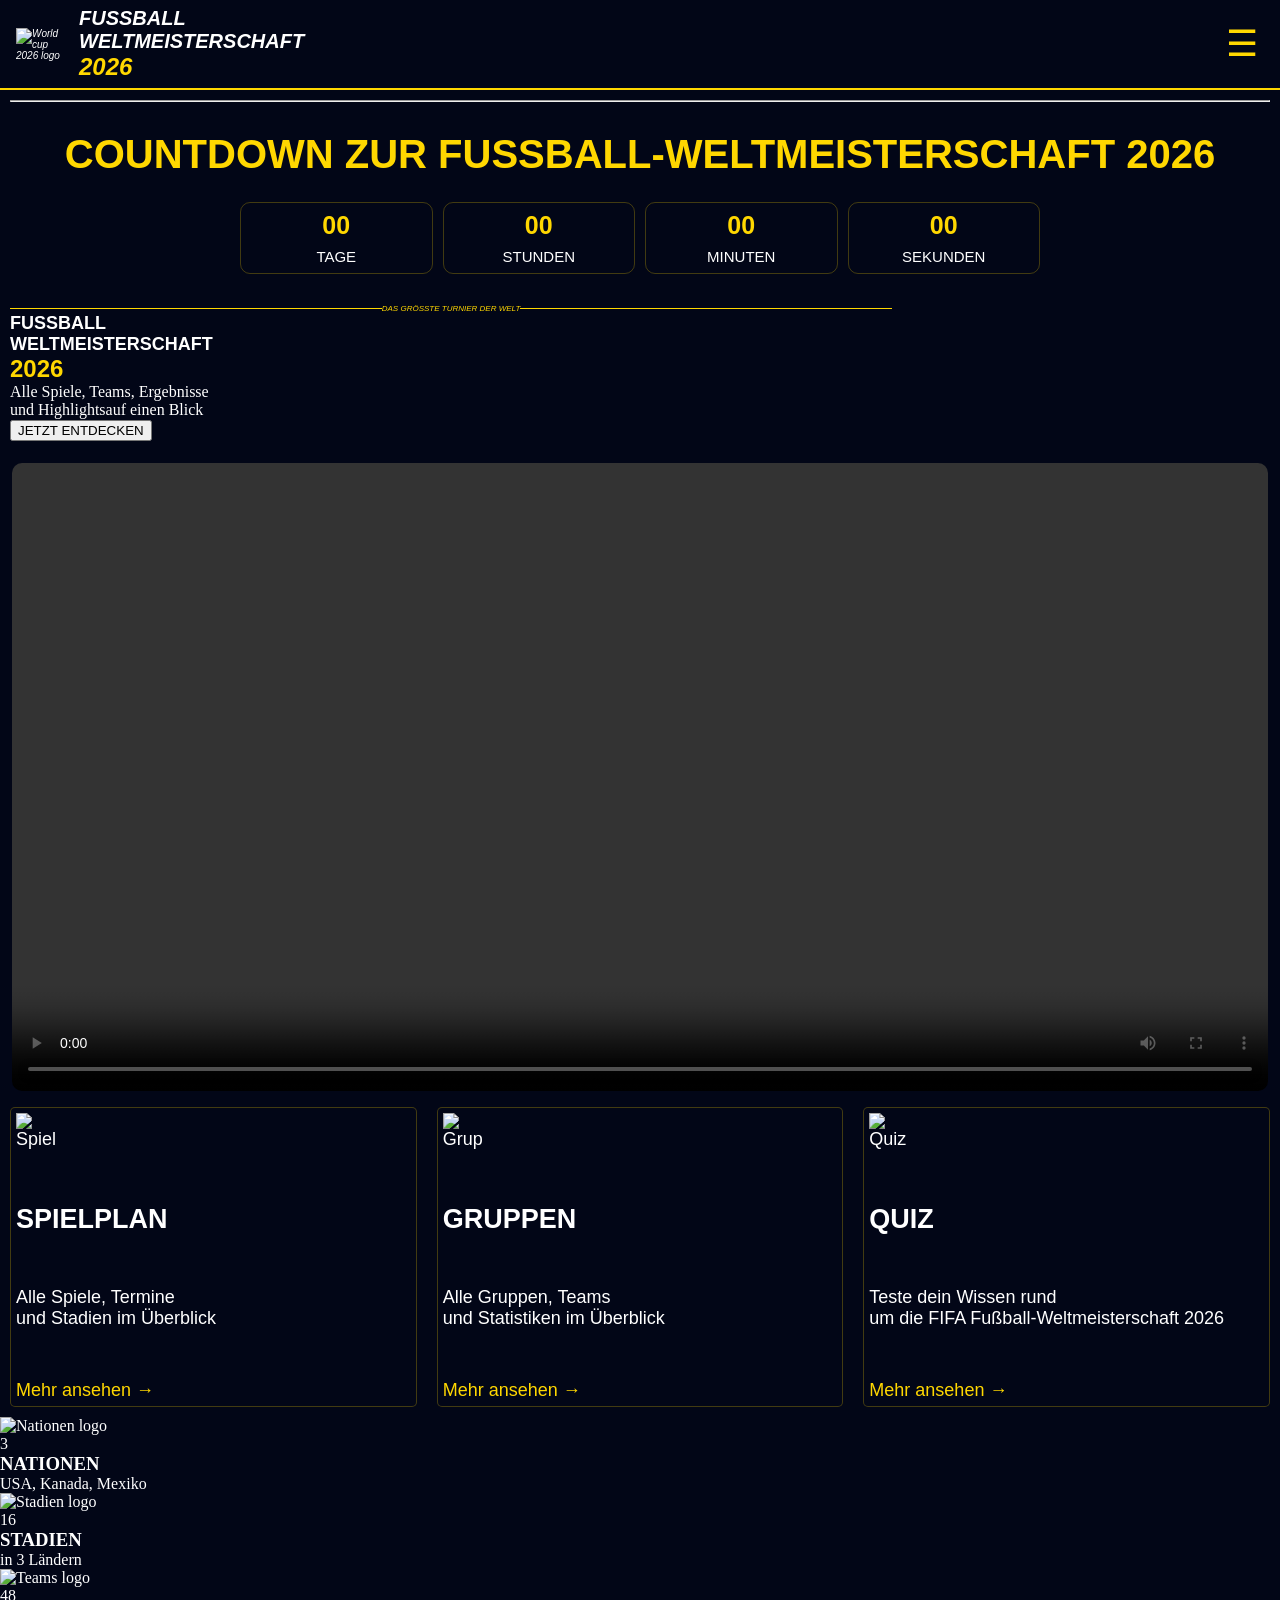
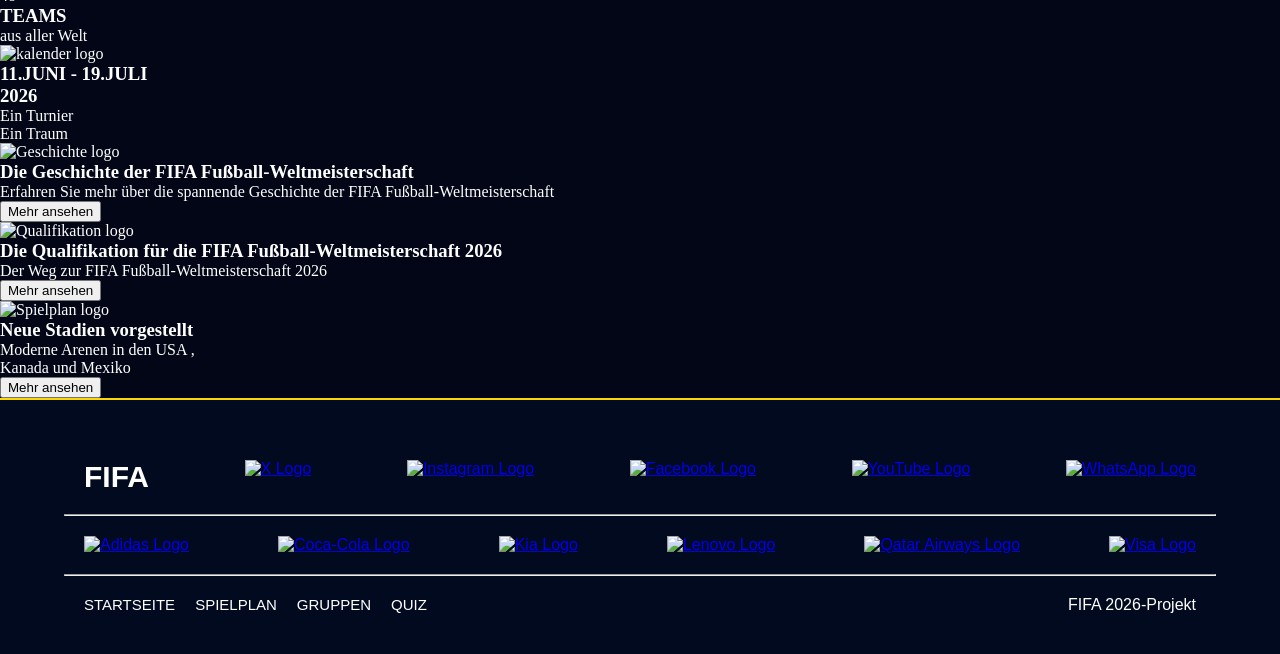
==== commit 5fd54988: "modifications 2" ====
--- a/index.html
+++ b/index.html
@@ -72,7 +72,7 @@
         <a href="./spielplan.html"><button class="button">JETZT ENTDECKEN</button></a>
     </section>
     <section class="video-offiziel">
-        <video src="./New_Fotos/ishowspeed.mp4" width="350" controls></video>
+        <video src="./New_Fotos/ishowspeed.mp4"  controls></video>
     </section>
     <section class="section2" id="section2">
         <div class="section2-blöcke" id="spie-grupp-quiz">
--- a/style.css
+++ b/style.css
@@ -90,7 +90,7 @@
 }
 
 button:hover {
-    transform: scale(1.1);
+    transform: scale(1.01);
 }
 
 nav a:hover {
@@ -98,7 +98,7 @@
 }
 
 nav a:active {
-    transform: scale(1.2);
+    transform: scale(1.01);
 }
 
 .index-seite {
@@ -138,9 +138,15 @@
 }
 
 /* Ishowspeed video */
+.video-offiziel {
+    padding: 12px;
+    align-items: center;
+}
+
 .video-offiziel video {
-    margin: 10px 10px;
-    border-radius: 5px;
+    width: 100%;
+    border-radius: 10px;
+
 }
 
 /* Button mehr anzeigen vom Spielplan */
@@ -352,7 +358,6 @@
     max-width: 100%;
     height: auto;
     padding: 10px;
-    padding: 1px;
     margin-bottom: 10px;
 }
 
@@ -380,7 +385,10 @@
 }
 
 .gruppe {
-    margin-bottom: 10px;
+    color: rgba(255, 215, 0, 0.6);
+    margin-bottom: 20px;
+    border-bottom: 1px solid rgba(255, 215, 0, 0.6);
+    text-align: center;
 }
 
 /* Navigation zu anderen Seiten vom Spielplan*/
@@ -391,11 +399,20 @@
     padding: 20px 15px;
 }
 
-.filter-section ul {
+/* .filter-section ul {
     width: 100%;
     max-width: 650px;
     display: grid;
-    grid-template-columns: 1fr;
+    grid-template-columns: repeat(auto-fit, minmax(140px, 1fr));
+    gap: 10px;
+    padding: 0;
+    margin: 0 auto 30px auto;
+    list-style: none;
+} */
+.filter-section ul {
+    width: 100%;
+    display: grid;
+    grid-template-columns: repeat(auto-fit, minmax(140px, 1fr));
     gap: 10px;
     padding: 0;
     margin: 0 auto 30px auto;
@@ -426,7 +443,7 @@
 
 .filter-section>ul>li:hover {
     color: gold;
-    transform: scale(1.05);
+    transform: scale(1.01);
     transition: transform 0.3s ease;
 }
 
@@ -460,7 +477,6 @@
     flex-direction: column;
     list-style: none;
     padding: 0;
-    /* gap: 10px; */
 }
 
 .navigation-impressum a {
@@ -540,12 +556,7 @@
     }
 
     /* Navigation zu anderen Seiten der Spielpläne */
-    .filter-section ul {
-        /* nimmt nur 1800pixel von dem verfügbaren Platz */
-        max-width: 1800px;
-        grid-template-columns: repeat(5, 1fr);
-        gap: 14px;
-    }
+
 
     .filter-section a {
         font-size: 18px;
@@ -555,8 +566,9 @@
     /* Spielkarten */
     .spielplan-table tbody {
         display: grid;
-        grid-template-columns: 1fr 1fr 1fr 1fr 1fr 1fr;
+        grid-template-columns: repeat(auto-fit, minmax(170px, 1fr));
         gap: 12px;
+        margin-bottom: 20px;
     }
 
     .spiel-card {
@@ -572,16 +584,90 @@
     .spiel-stadion {
         font-size: 15px;
     }
-    .gruppe{
-        color: rgba(255, 215, 0, 0.6);;
+
+    .gruppe {
+        color: rgba(255, 215, 0, 0.6);
         margin-bottom: 20px;
-        border-bottom: 1px solid rgba(255, 215, 0, 0.6);;
+        border-bottom: 1px solid rgba(255, 215, 0, 0.6);
+        text-align: center;
+    }
+
+    /* Foto in Spielplan alle Seiten */
+    .news-pokal {
+        display: flex;
+        flex-direction: row;
+        margin: 10px 30px;
+
+
+    }
+
+    .news-text {
+        display: flex;
+        flex-direction: column;
+        justify-content: space-between;
+        align-items: start;
+    }
+
+    .Fotonews-spielplan {
+        height: 400px;
+    }
+
+    .Fotonews-spielplan img {
+        height: 100%;
         width: 100%;
-        text-align: center;
-    }
-
-    /* Foto in Spielplan alle Seiten */
-    
+
+    }
+
+    .news-text h1 {
+        font-size: 25px;
+    }
+
+    .news-text p {
+        font-size: 25px;
+    }
+
+    #foto-mittelfeld {
+        font-size: 55px;
+    }
+
+    /* Footer */
+    .footer-logos,
+    .partner-logos,
+    .navigation-impressum {
+        display: flex;
+        flex-direction: row;
+        justify-content: space-between;
+        padding: 20px;
+        /* align-items: center; */
+        gap: 16px;
+    }
+
+    .fifa h1 {
+        font-size: 30px;
+    }
+
+    .navigation-impressum ul {
+        display: flex;
+        flex-direction: row;
+    }
+
+    .navigation-impressum li {
+        margin-right: 20px;
+    }
+
+    .navigation-impressum a {
+
+        font-size: 15px;
+    }
+
+    footer img {
+        height: 40px;
+    }
+
+    .navigation-impressum a:hover {
+        color: gold;
+    }
+
 
 
 
@@ -903,4 +989,39 @@
     background-color: #020a1f;
     padding: 40px 5% 20px 5%;
 
+}
+
+
+
+
+.attraktion-card {
+    display: flex;
+    flex-direction: column;
+    align-items: center;
+    padding: 0px 10px;
+    border: 1px solid rgba(255, 215, 0, 0.6);
+
+}
+
+.video-finale {
+    padding: 12px;
+    align-items: center;
+}
+
+.video-finale video {
+    width: 100%;
+    border-radius: 10px;
+
+}
+.attraktion-card .fotonews-halbfinale{
+    align-items: center;
+    padding: 1px;
+}
+.fotonews-halbfinale img{
+    width: 100%;
+
+}
+
+.video-finale {
+    flex: 1;
 }
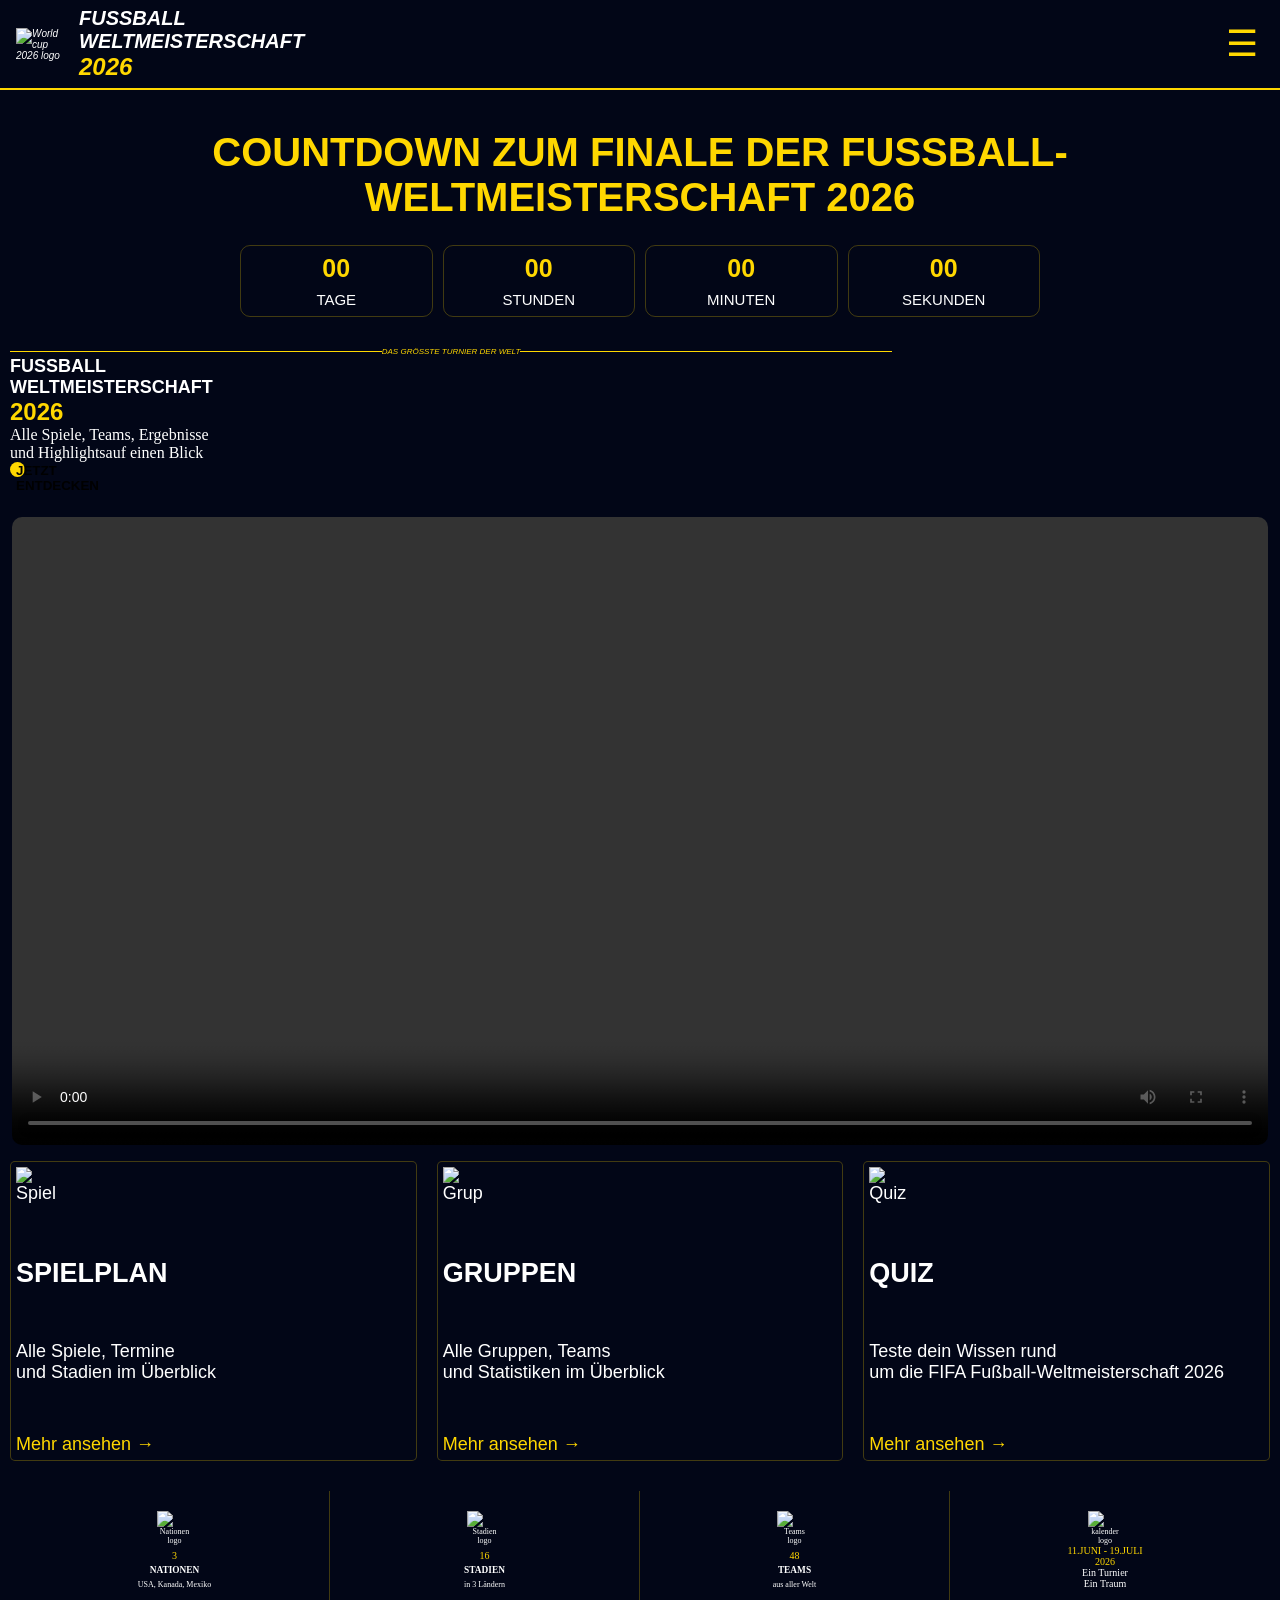
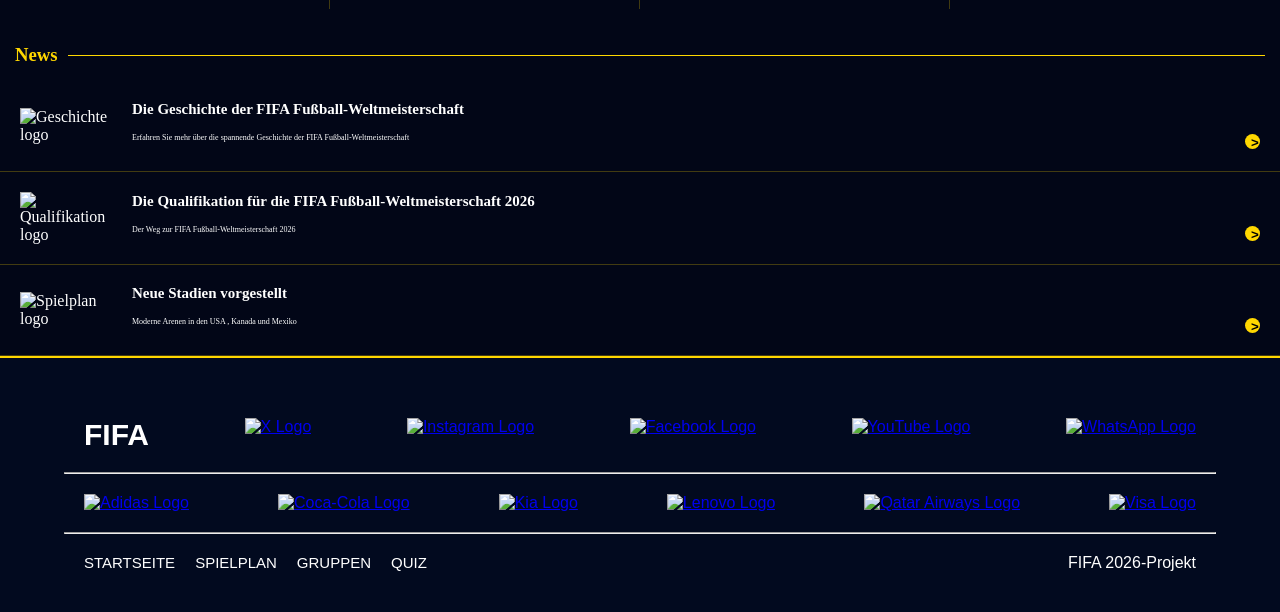
==== commit f7208565: "modif generales" ====
--- a/index.html
+++ b/index.html
@@ -32,9 +32,9 @@
     </header>
     <section class="text-section1" id="aside-foto">
 
-        <hr>
+
         <section class="countdown-section">
-            <h2>Countdown zur Fußball-Weltmeisterschaft 2026</h2>
+            <h2>Countdown zum Finale der Fußball-Weltmeisterschaft 2026</h2>
 
             <div class="countdown">
                 <div class="countdown-box">
@@ -72,7 +72,7 @@
         <a href="./spielplan.html"><button class="button">JETZT ENTDECKEN</button></a>
     </section>
     <section class="video-offiziel">
-        <video src="./New_Fotos/ishowspeed.mp4"  controls></video>
+        <video src="./New_Fotos/ishowspeed.mp4" controls></video>
     </section>
     <section class="section2" id="section2">
         <div class="section2-blöcke" id="spie-grupp-quiz">
@@ -80,69 +80,91 @@
                 <img src="./logo/spielplan.png" alt="Spielplan logo" width="100px">
                 <h2>SPIELPLAN</h2>
                 <p>Alle Spiele, Termine<br>und Stadien im Überblick</p>
-                <a href="./spielplan.html"> Mehr ansehen  →</a>
+                <a href="./spielplan.html"> Mehr ansehen →</a>
             </div>
             <div class="section2-blöcke1" id="karte2">
                 <img src="./logo/gruppen.png" alt="Gruppen logo" width="100px">
                 <h2>GRUPPEN</h2>
                 <p>Alle Gruppen, Teams<br>und Statistiken im Überblick</p>
-                <a href="./gruppen.html">Mehr ansehen  →</a>
+                <a href="./gruppen.html">Mehr ansehen →</a>
             </div>
             <div class="section2-blöcke1" id="karte3">
                 <img src="./logo/quiz.png" alt="Quiz logo" width="100px">
                 <h2>QUIZ</h2>
                 <p>Teste dein Wissen rund<br>um die FIFA Fußball-Weltmeisterschaft 2026</p>
-                <a href="./quiz.html">Mehr ansehen  →</a>
+                <a href="./quiz.html">Mehr ansehen →</a>
             </div>
         </div>
     </section>
     <section class="section3" id="section3">
         <div class="section3-blöcke" id="news">
-            <img src="./logo/nationen.png" alt="Nationen logo" width="100px">
-            <p>3</p>
+            <img src="./logo/nationen.png" alt="Nationen logo">
+            <p class="zahl-index">3</p>
             <h3>NATIONEN</h3>
             <p>USA, Kanada, Mexiko</p>
         </div>
         <div class="section3-blöcke" id="teams">
-            <img src="./logo/stadien.png" alt="Stadien logo" width="100px">
-            <p>16</p>
+            <img src="./logo/stadien.png" alt="Stadien logo">
+            <p class="zahl-index">16</p>
             <h3>STADIEN</h3>
             <p>in 3 Ländern</p>
         </div>
         <div class="section3-blöcke" id="spiele">
-            <img src="./logo/teams.jpg.png" alt="Teams logo" width="100px">
-            <p>48</p>
+            <img src="./logo/teams.jpg.png" alt="Teams logo">
+            <p class="zahl-index">48</p>
             <h3>TEAMS</h3>
             <p>aus aller Welt</p>
         </div>
-        <div class="section3-block" id="stadien">
-            <img src="./logo/kalender.jpg.png" alt="kalender logo" width="100px">
-
-            <h3>11.JUNI - 19.JULI<br>2026</h3>
+        <div class="section3-blöcke" id="stadien">
+            <img src="./logo/kalender.jpg.png" alt="kalender logo">
+
+            <p class="zahl-index">11.JUNI - 19.JULI<br>2026</p>
             <p>Ein Turnier<br>Ein Traum</p>
     </section>
     <aside>
+        <div class="news-aside">
+            <h3>News</h3>
+            <span></span>
+        </div>
+
         <div class="aside-blöcke" id="aside-blöcke1">
             <img src="./New_Fotos/pokal.jpg.png" alt="Geschichte logo" width="100px">
-            <h3>Die Geschichte der FIFA Fußball-Weltmeisterschaft</h3>
-            <p>Erfahren Sie mehr über die spannende Geschichte der FIFA Fußball-Weltmeisterschaft</p>
-            <a
-                href="https://www.bing.com/ck/a?!&&p=92bcf3827301418b0aa5168964333e4fc575399c94c86a72ff6303fb2601482eJmltdHM9MTc3OTc1MzYwMA&ptn=3&ver=2&hsh=4&fclid=17b815d6-313b-6dc4-2039-001630976c56&psq=geschichte+%c3%bcber+fussbal+weltmesiterschaaft&u=a1aHR0cHM6Ly9mdXNzYmFsbHdlbHRtZWlzdGVyc2NoYWZ0Lm9ubGluZS93bS1nZXNjaGljaHRlLw"><button
-                    class="button">Mehr ansehen</button></a>
+            <div class="aside-text">
+
+                <h3>Die Geschichte der FIFA Fußball-Weltmeisterschaft</h3>
+                <div class="link-aside">
+                    <p>Erfahren Sie mehr über die spannende Geschichte der FIFA Fußball-Weltmeisterschaft</p>
+
+                    <a
+                        href="https://www.bing.com/ck/a?!&&p=92bcf3827301418b0aa5168964333e4fc575399c94c86a72ff6303fb2601482eJmltdHM9MTc3OTc1MzYwMA&ptn=3&ver=2&hsh=4&fclid=17b815d6-313b-6dc4-2039-001630976c56&psq=geschichte+%c3%bcber+fussbal+weltmesiterschaaft&u=a1aHR0cHM6Ly9mdXNzYmFsbHdlbHRtZWlzdGVyc2NoYWZ0Lm9ubGluZS93bS1nZXNjaGljaHRlLw"><button
+                            class="button">></button>
+                    </a>
+                </div>
+            </div>
         </div>
         <div class="aside-blöcke" id="aside-blöcke2">
             <img src="./New_Fotos/spieler.jpg.png" alt="Qualifikation logo" width="100px">
-            <h3>Die Qualifikation für die FIFA Fußball-Weltmeisterschaft 2026</h3>
-            <p>Der Weg zur FIFA Fußball-Weltmeisterschaft 2026</p>
-            <a
-                href="https://www.bing.com/ck/a?!&&p=54329b51cb93ddbadc49355e1304be5ca5347c1cff0bd6e8cdeea6122b2b65b8JmltdHM9MTc3OTc1MzYwMA&ptn=3&ver=2&hsh=4&fclid=17b815d6-313b-6dc4-2039-001630976c56&u=a1aHR0cHM6Ly93d3cuZmlmYS5jb20vZGUvdG91cm5hbWVudHMvbWVucy93b3JsZGN1cC9jYW5hZGFtZXhpY291c2EyMDI2L3F1YWxpZmllcnM&ntb=1"><button
-                    class="button">Mehr ansehen</button></a>
+            <div class="aside-text">
+                <h3>Die Qualifikation für die FIFA Fußball-Weltmeisterschaft 2026</h3>
+                <div class="link-aside">
+                    <p>Der Weg zur FIFA Fußball-Weltmeisterschaft 2026</p>
+
+                    <a
+                        href="https://www.bing.com/ck/a?!&&p=54329b51cb93ddbadc49355e1304be5ca5347c1cff0bd6e8cdeea6122b2b65b8JmltdHM9MTc3OTc1MzYwMA&ptn=3&ver=2&hsh=4&fclid=17b815d6-313b-6dc4-2039-001630976c56&u=a1aHR0cHM6Ly93d3cuZmlmYS5jb20vZGUvdG91cm5hbWVudHMvbWVucy93b3JsZGN1cC9jYW5hZGFtZXhpY291c2EyMDI2L3F1YWxpZmllcnM&ntb=1"><button
+                            class="button">></button></a>
+                </div>
+            </div>
         </div>
         <div class="aside-blöcke" id="aside-blöcke3">
             <img src="./New_Fotos/spielplan.jpg.png" alt="Spielplan logo" width="100px">
-            <h3>Neue Stadien vorgestellt</h3>
-            <p>Moderne Arenen in den USA ,<br> Kanada und Mexiko</p>
-            <a href="./spielplan.html"><button class="button">Mehr ansehen</button></a>
+            <div class="aside-text">
+                <h3>Neue Stadien vorgestellt</h3>
+                <div class="link-aside">
+                    <p>Moderne Arenen in den USA , Kanada und Mexiko</p>
+                    <a href="./spielplan.html"><button class="button">></button></a>
+                </div>
+            </div>
+        </div>
         </div>
     </aside>
     <script src="script.js"></script>
--- a/style.css
+++ b/style.css
@@ -195,6 +195,214 @@
     background-color: gold;
 }
 
+/* countdown */
+.countdown-section {
+    color: white;
+    text-align: center;
+    padding: 30px 20px;
+    font-family: "Bebas Neue", sans-serif;
+    text-transform: uppercase;
+
+}
+
+.countdown-section h2 {
+    color: gold;
+    font-size: 10px;
+    margin-bottom: 25px;
+}
+
+.countdown {
+    display: grid;
+    grid-template-columns: repeat(2, 1fr);
+    gap: 10px;
+}
+
+.countdown-box {
+    border: 1px solid rgba(255, 215, 0, 0.25);
+    border-radius: 10px;
+    padding: 8px 8px;
+    background-color: transparent;
+}
+
+.countdown-box span {
+    display: block;
+    font-size: 10px;
+    font-weight: bold;
+    color: gold;
+}
+
+.countdown-box p {
+    margin: 8px 0 0;
+    font-size: 10px;
+}
+
+/* Section2 index Navigationsleiste nach dem Shakira-Video */
+.section2-blöcke {
+    display: grid;
+    grid-template-columns: repeat(1, 1fr);
+    row-gap: 5px;
+    font-family: "Bebas Neue", sans-serif;
+    font-size: 8px;
+
+}
+
+.section2-blöcke1 {
+    display: block;
+    border: 1px solid rgba(255, 215, 0, 0.25);
+    border-radius: 5px;
+    margin: 10px;
+    margin-top: 0;
+    padding: 5px;
+}
+
+.section2-blöcke1:hover {
+    border: 1px solid gold;
+
+}
+
+.section2-blöcke1 img {
+    height: 40px;
+    width: 40px;
+}
+
+#karte1 {
+    background-image: url("./New_Fotos/spielplan.jpg.png");
+    background-size: cover;
+    background-position: center;
+    background-repeat: no-repeat;
+}
+
+#karte2 {
+    background-image: url("./New_Fotos/gruppen.jpg.png");
+    background-size: cover;
+    background-position: center;
+    background-repeat: no-repeat;
+}
+
+#karte3 {
+    background-image: url("./New_Fotos/quiz.png");
+    background-size: cover;
+    background-position: center;
+    background-repeat: no-repeat;
+}
+
+/* Block das Turnier auf einem Blick */
+.section3 {
+    display: grid;
+    grid-template-columns: repeat(4, 1fr);
+    padding: 20px;
+    font-size: 8px;
+    min-height: 100px;
+}
+
+.section3 img {
+    width: 35px;
+}
+
+.section3-blöcke {
+    display: flex;
+    flex-direction: column;
+    border-right: 1px solid rgba(255, 215, 0, 0.25);
+    padding: 20px;
+    justify-content: space-between;
+    text-align: center;
+    align-items: center;
+}
+
+p.zahl-index {
+    color: gold;
+    font-size: 10px;
+}
+
+#stadien p {
+    font-size: 10px;
+
+}
+
+#stadien {
+    border: none;
+}
+
+/* Aside style-index */
+.aside-blöcke {
+    display: flex;
+    flex-direction: row;
+    align-items: center;
+    gap: 12px;
+    width: 100%;
+    border-bottom: 1px solid rgba(255, 215, 0, 0.25);
+    padding: 20px;
+
+    box-sizing: border-box;
+}
+
+.aside-blöcke img {
+    width: 100px;
+    height: auto;
+    flex-shrink: 0;
+}
+
+.aside-text {
+    display: flex;
+    flex-direction: column;
+    gap: 15px;
+    flex: 1;
+}
+
+.aside-text h3 {
+    margin: 0;
+    font-size: 15px;
+}
+
+.link-aside {
+    display: flex;
+    flex-direction: row;
+    justify-content: space-between;
+}
+
+.aside-text p {
+    margin: 0;
+    font-size: 8px;
+}
+
+.news-aside {
+    display: flex;
+    flex-direction: row;
+    align-items: center;
+    padding: 15px;
+    color: gold;
+    gap: 10px;
+}
+
+.news-aside span {
+    flex: 1;
+    height: 1px;
+    background-color: gold;
+}
+
+.button {
+    width: 15px;
+    height: 15px;
+    border: none;
+    border-radius: 50%;
+    background-color: gold;
+    color: black;
+    font-weight: bold;
+    cursor: pointer;
+}
+
+.aside-blöcke h3:hover {
+    color: gold;
+}
+
+button:hover {
+    transform: scale(1.60);
+    transition: transform 0.3s ease;
+}
+
+
+
+
 /* Spielplan-Styles */
 
 .spielplan-seite,
@@ -233,46 +441,9 @@
 }
 
 
-/* countdown */
-.countdown-section {
-    color: white;
-    text-align: center;
-    padding: 30px 20px;
-    font-family: "Bebas Neue", sans-serif;
-    text-transform: uppercase;
-
-}
-
-.countdown-section h2 {
-    color: gold;
-    font-size: 10px;
-    margin-bottom: 25px;
-}
-
-.countdown {
-    display: grid;
-    grid-template-columns: repeat(2, 1fr);
-    gap: 10px;
-}
-
-.countdown-box {
-    border: 1px solid rgba(255, 215, 0, 0.25);
-    border-radius: 10px;
-    padding: 8px 8px;
-    background-color: transparent;
-}
-
-.countdown-box span {
-    display: block;
-    font-size: 10px;
-    font-weight: bold;
-    color: gold;
-}
-
-.countdown-box p {
-    margin: 8px 0 0;
-    font-size: 10px;
-}
+
+
+
 
 /* Spielplan Body  */
 
@@ -346,7 +517,7 @@
     font-size: 12px;
 }
 
-/* Foto in Spielpan alle Seiten */
+/* Foto in Spielpan alle Seiten ausser für den Finale */
 .news-pokal {
     border: 1px solid rgba(255, 215, 0, 0.25);
     border-radius: 15px;
@@ -399,16 +570,7 @@
     padding: 20px 15px;
 }
 
-/* .filter-section ul {
-    width: 100%;
-    max-width: 650px;
-    display: grid;
-    grid-template-columns: repeat(auto-fit, minmax(140px, 1fr));
-    gap: 10px;
-    padding: 0;
-    margin: 0 auto 30px auto;
-    list-style: none;
-} */
+
 .filter-section ul {
     width: 100%;
     display: grid;
@@ -463,7 +625,6 @@
     flex-direction: row;
     justify-content: center;
     padding: 20px;
-    /* align-items: center; */
     gap: 16px;
 }
 
@@ -675,58 +836,6 @@
 
 /* Für navigationsleiste Startseite für PC */
 
-
-
-/* Section2 index Navigationsleiste nach dem Shakira-Video */
-.section2-blöcke {
-    display: grid;
-    grid-template-columns: repeat(1, 1fr);
-    row-gap: 5px;
-    font-family: "Bebas Neue", sans-serif;
-    font-size: 8px;
-
-}
-
-.section2-blöcke1 {
-    display: block;
-    border: 1px solid rgba(255, 215, 0, 0.25);
-    border-radius: 5px;
-    margin: 10px;
-    margin-top: 0;
-    padding: 5px;
-}
-
-.section2-blöcke1:hover {
-    border: 1px solid gold;
-
-}
-
-.section2-blöcke1 img {
-    height: 40px;
-    width: 40px;
-}
-
-#karte1 {
-    background-image: url("./New_Fotos/spielplan.jpg.png");
-    background-size: cover;
-    background-position: center;
-    background-repeat: no-repeat;
-}
-
-#karte2 {
-    background-image: url("./New_Fotos/gruppen.jpg.png");
-    background-size: cover;
-    background-position: center;
-    background-repeat: no-repeat;
-}
-
-#karte3 {
-    background-image: url("./New_Fotos/quiz.png");
-    background-size: cover;
-    background-position: center;
-    background-repeat: no-repeat;
-}
-
 /* Anzeige von dem Element Mehr Ansehen in Kärtchen */
 .section2-blöcke a {
     text-decoration: none;
@@ -992,36 +1101,196 @@
 }
 
 
-
-
-.attraktion-card {
-    display: flex;
-    flex-direction: column;
-    align-items: center;
-    padding: 0px 10px;
-    border: 1px solid rgba(255, 215, 0, 0.6);
-
-}
-
+/* Halbfinale Seite */
+
+.attraktionen {
+    width: 100%;
+    padding: 15px;
+    box-sizing: border-box;
+    font-family: "Bebas Neue", sans-serif;
+}
+
+.attraktionen h1,
+.attraktionen > p {
+    text-align: center;
+    color: white;
+}
+
+.attraktionen h1 {
+    font-size: 26px;
+    margin-bottom: 10px;
+}
+
+.attraktionen > p {
+    font-size: 16px;
+    margin-bottom: 25px;
+}
+
+.attraktionen-container {
+    width: 100%;
+    display: grid;
+    grid-template-columns: 1fr;
+    gap: 20px;
+}
+
+.attraktion-card,
+.attraktionen .news-pokal {
+    width: 100%;
+    display: grid;
+    grid-template-columns: 1fr;
+    gap: 15px;
+    padding: 12px;
+    box-sizing: border-box;
+    border: 1px solid rgba(255, 215, 0, 0.25);
+    border-radius: 10px;
+}
+
+.fotonews-halbfinale,
+.fotonews-spielplan,
+.text-halbfinale,
+.attraktion-text,
 .video-finale {
-    padding: 12px;
-    align-items: center;
-}
-
+    width: 100%;
+}
+
+.fotonews-halbfinale img,
+.attraktionen .news-pokal img,
 .video-finale video {
     width: 100%;
+    max-width: 100%;
+    height: auto;
+    display: block;
     border-radius: 10px;
-
-}
-.attraktion-card .fotonews-halbfinale{
-    align-items: center;
-    padding: 1px;
-}
-.fotonews-halbfinale img{
-    width: 100%;
-
-}
-
-.video-finale {
-    flex: 1;
+   
+}
+
+.text-halbfinale h2,
+.attraktion-text h2 {
+    color: gold;
+    font-size: 22px;
+    margin-bottom: 8px;
+}
+
+.text-halbfinale p,
+.attraktion-text p,
+.hotel-details {
+    color: white;
+    font-size: 15px;
+}
+
+.hotel-details {
+    display: flex;
+    flex-wrap: wrap;
+    gap: 8px;
+    margin: 12px 0;
+}
+
+.icon {
+    margin-right: 4px;
+}
+@media (min-width: 768px) {
+    .attraktionen {
+        padding: 30px;
+    }
+
+    .attraktionen h1 {
+        font-size: 42px;
+        text-align: center;
+    }
+
+    .attraktionen > p {
+        font-size: 20px;
+        text-align: center;
+    }
+
+    .attraktionen-container {
+        width: 100%;
+        max-width: 1200px;
+        margin-inline: auto;
+        display: grid;
+        grid-template-columns: 1fr;
+        gap: 30px;
+    }
+
+    .attraktion-card,
+    .attraktionen .news-pokal {
+        width: 100%;
+        display: flex;
+        flex-direction: column;
+        gap: 20px;
+        padding: 20px;
+        box-sizing: border-box;
+    }
+
+    .fotonews-halbfinale,
+    .fotonews-spielplan,
+    .text-halbfinale,
+    .attraktion-text,
+    .video-finale {
+        width: 100%;
+    }
+
+    .fotonews-halbfinale img,
+    .fotonews-spielplan img,
+    .attraktionen .news-pokal > img,
+    .video-finale video {
+        width: 100%;
+        max-width: 100%;
+        height: auto;
+        display: block;
+        border-radius: 10px;
+    }
+
+    .text-halbfinale,
+    .attraktion-text {
+        text-align: left;
+    }
+
+    .text-halbfinale h2,
+    .attraktion-text h2 {
+        font-size: 32px;
+        margin-top: 0;
+    }
+
+    .text-halbfinale p,
+    .attraktion-text p,
+    .hotel-details {
+        font-size: 18px;
+    }
+}
+
+/* Finale */
+.grossblock-finale {
+    width: 100%;
+    display: grid;
+    grid-template-columns: 1fr;
+    gap: 15px;
+    padding: 15px;
+    box-sizing: border-box;
+}
+
+.block-finale,
+.messi-video {
+    width: 100%;
+}
+
+.block-finale img,
+.messi-video video {
+    width: 100%;
+    max-width: 100%;
+    height: auto;
+    display: block;
+    border: 1px solid rgba(255, 215, 0, 0.25);
+    border-radius: 10px;
+}
+@media (min-width: 768px) {
+    .grossblock-finale {
+        grid-template-columns: repeat(2, 1fr);
+        align-items: center;
+        gap: 25px;
+        padding: 30px;
+    }
+    /* .block-finale img{
+        height:205px;
+    } */
 }
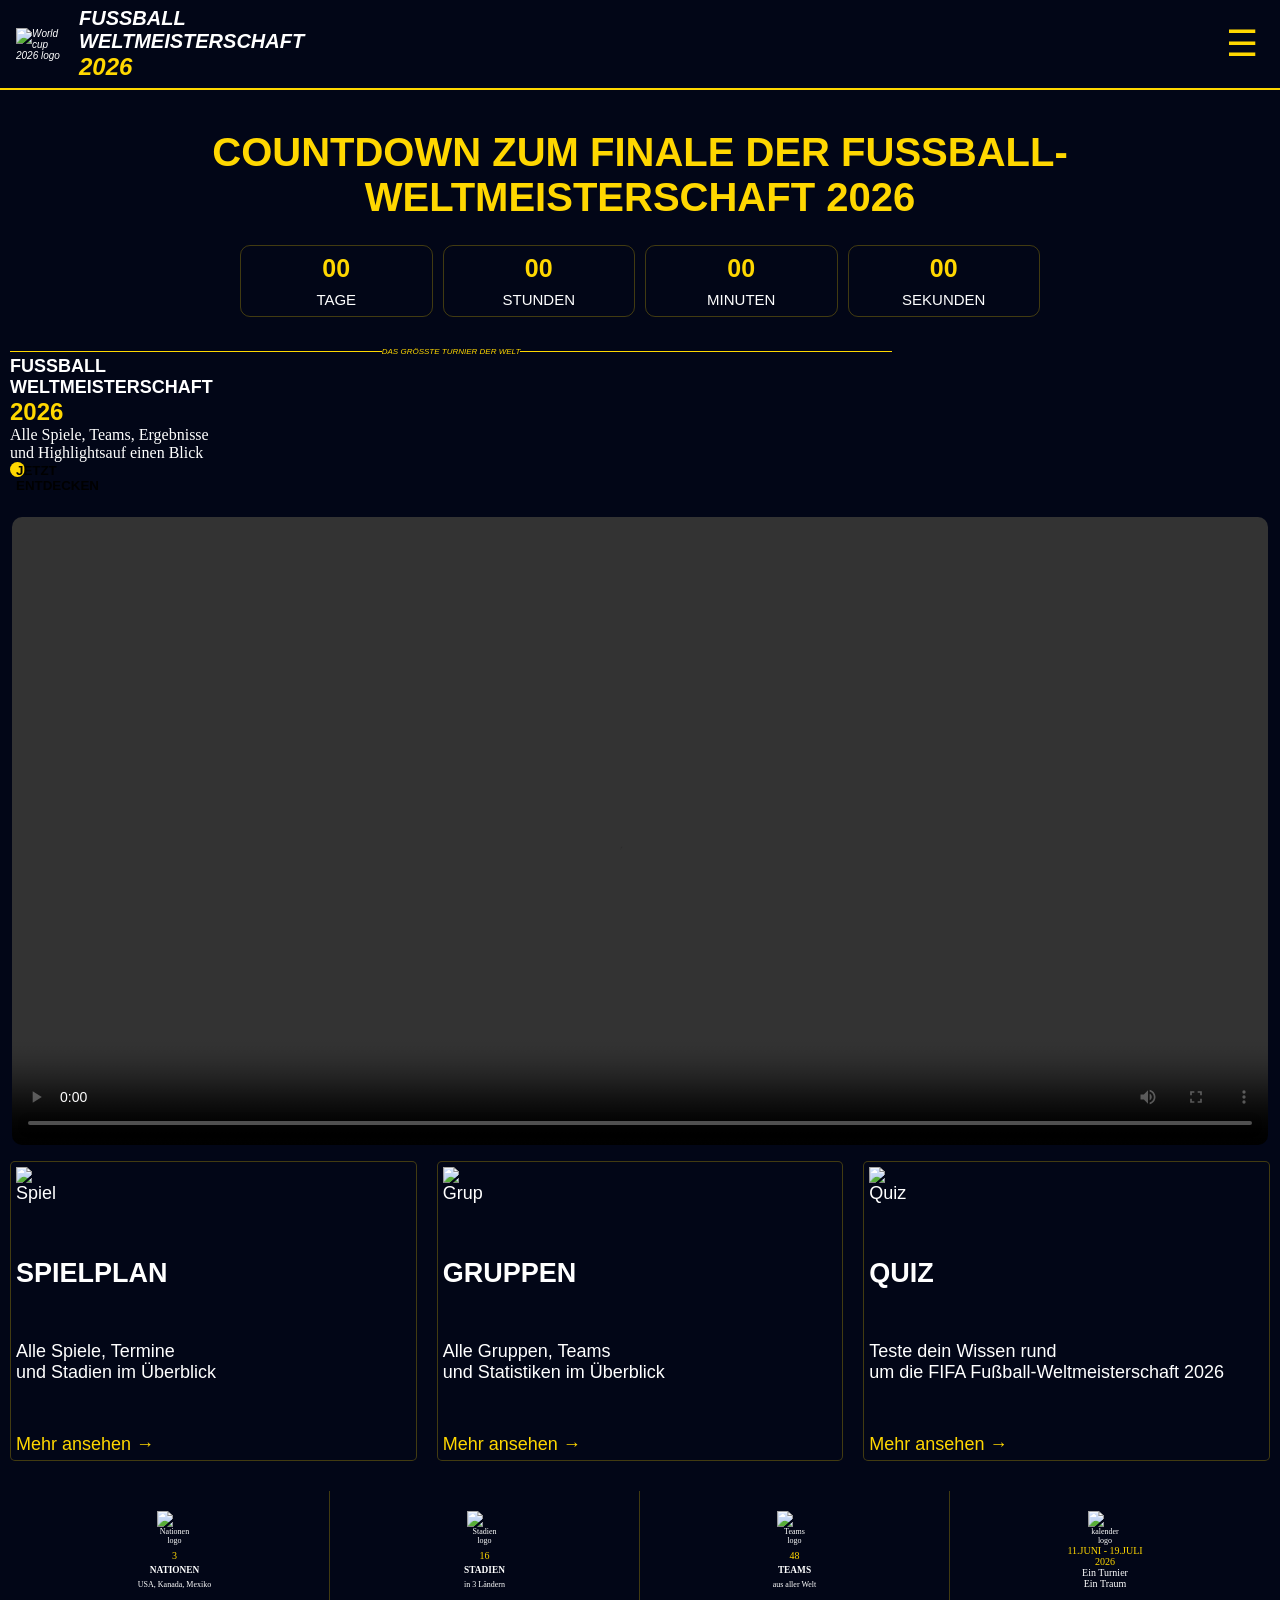
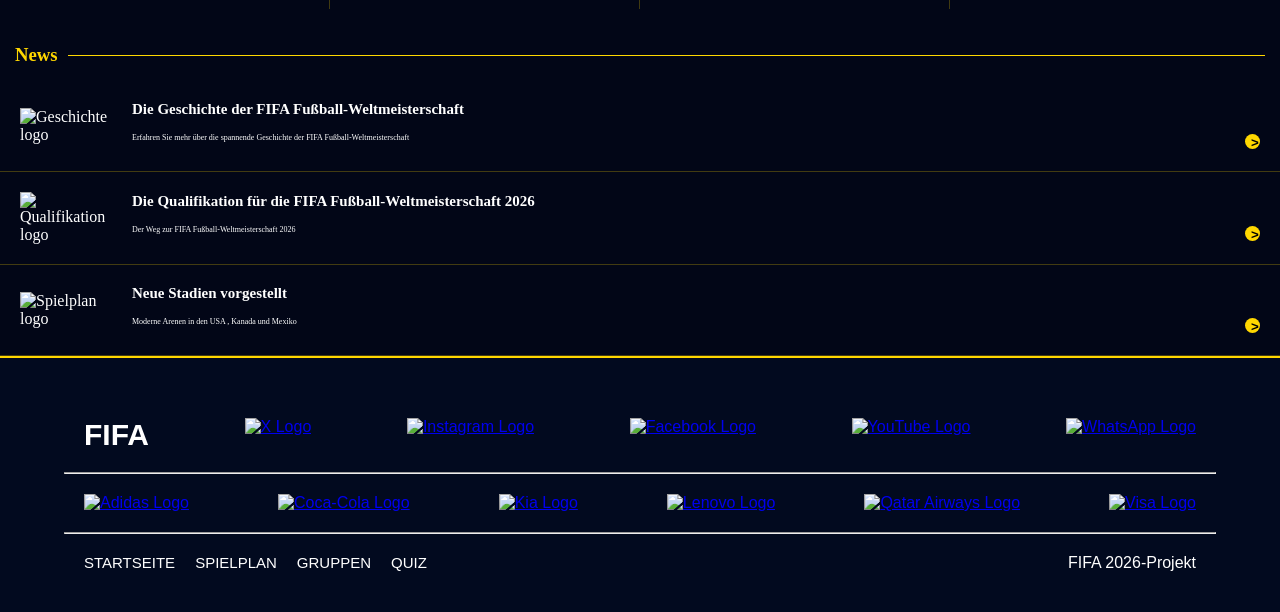
==== commit 5c07679f: "Ordner Name geändert" ====
--- a/index.html
+++ b/index.html
@@ -4,9 +4,20 @@
 <head>
     <meta charset="UTF-8">
     <meta name="viewport" content="width=device-width, initial-scale=1.0">
-    <title>World cup 2026</title>
+    <title>WM 2026 – Spielplan, Gruppen, Teams und Quiz zur Fußball-Weltmeisterschaft</title>
+    <meta name="description"
+        content="Entdecke alle wichtigen Informationen zur Fußball-WM 2026: Spielplan, Gruppen, Teams, Stadien, K.-o.-Runden und spannende Quizfragen.">
+
+    <meta property="og:title" content="WM 2026 – Spielplan, Gruppen, Teams und Quiz">
+    <meta property="og:description"
+        content="Entdecke alle wichtigen Informationen zur Fußball-WM 2026: Spielplan, Gruppen, Teams, Stadien und spannende Quizfragen.">
+    <meta property="og:type" content="website">
+    <meta property="og:locale" content="de_DE">
+    <meta property="og:image" content="./New_Fotos/globale.jpeg">
+
     <link rel="stylesheet" href="style.css">
-</head>
+    <link rel="icon" type="image/png" href="https://www.api-football.com/public/img/favicon.ico">
+
 
 <body class="index-seite">
     <header>
@@ -72,7 +83,7 @@
         <a href="./spielplan.html"><button class="button">JETZT ENTDECKEN</button></a>
     </section>
     <section class="video-offiziel">
-        <video src="./New_Fotos/ishowspeed.mp4" controls></video>
+        <video src="./new_Fotos/ishowspeed.mp4" controls></video>
     </section>
     <section class="section2" id="section2">
         <div class="section2-blöcke" id="spie-grupp-quiz">
@@ -96,77 +107,81 @@
             </div>
         </div>
     </section>
-    <section class="section3" id="section3">
-        <div class="section3-blöcke" id="news">
-            <img src="./logo/nationen.png" alt="Nationen logo">
-            <p class="zahl-index">3</p>
-            <h3>NATIONEN</h3>
-            <p>USA, Kanada, Mexiko</p>
-        </div>
-        <div class="section3-blöcke" id="teams">
-            <img src="./logo/stadien.png" alt="Stadien logo">
-            <p class="zahl-index">16</p>
-            <h3>STADIEN</h3>
-            <p>in 3 Ländern</p>
-        </div>
-        <div class="section3-blöcke" id="spiele">
-            <img src="./logo/teams.jpg.png" alt="Teams logo">
-            <p class="zahl-index">48</p>
-            <h3>TEAMS</h3>
-            <p>aus aller Welt</p>
-        </div>
-        <div class="section3-blöcke" id="stadien">
-            <img src="./logo/kalender.jpg.png" alt="kalender logo">
-
-            <p class="zahl-index">11.JUNI - 19.JULI<br>2026</p>
-            <p>Ein Turnier<br>Ein Traum</p>
-    </section>
-    <aside>
-        <div class="news-aside">
-            <h3>News</h3>
-            <span></span>
-        </div>
-
-        <div class="aside-blöcke" id="aside-blöcke1">
-            <img src="./New_Fotos/pokal.jpg.png" alt="Geschichte logo" width="100px">
-            <div class="aside-text">
-
-                <h3>Die Geschichte der FIFA Fußball-Weltmeisterschaft</h3>
-                <div class="link-aside">
-                    <p>Erfahren Sie mehr über die spannende Geschichte der FIFA Fußball-Weltmeisterschaft</p>
-
-                    <a
-                        href="https://www.bing.com/ck/a?!&&p=92bcf3827301418b0aa5168964333e4fc575399c94c86a72ff6303fb2601482eJmltdHM9MTc3OTc1MzYwMA&ptn=3&ver=2&hsh=4&fclid=17b815d6-313b-6dc4-2039-001630976c56&psq=geschichte+%c3%bcber+fussbal+weltmesiterschaaft&u=a1aHR0cHM6Ly9mdXNzYmFsbHdlbHRtZWlzdGVyc2NoYWZ0Lm9ubGluZS93bS1nZXNjaGljaHRlLw"><button
-                            class="button">></button>
-                    </a>
-                </div>
-            </div>
-        </div>
-        <div class="aside-blöcke" id="aside-blöcke2">
-            <img src="./New_Fotos/spieler.jpg.png" alt="Qualifikation logo" width="100px">
-            <div class="aside-text">
-                <h3>Die Qualifikation für die FIFA Fußball-Weltmeisterschaft 2026</h3>
-                <div class="link-aside">
-                    <p>Der Weg zur FIFA Fußball-Weltmeisterschaft 2026</p>
-
-                    <a
-                        href="https://www.bing.com/ck/a?!&&p=54329b51cb93ddbadc49355e1304be5ca5347c1cff0bd6e8cdeea6122b2b65b8JmltdHM9MTc3OTc1MzYwMA&ptn=3&ver=2&hsh=4&fclid=17b815d6-313b-6dc4-2039-001630976c56&u=a1aHR0cHM6Ly93d3cuZmlmYS5jb20vZGUvdG91cm5hbWVudHMvbWVucy93b3JsZGN1cC9jYW5hZGFtZXhpY291c2EyMDI2L3F1YWxpZmllcnM&ntb=1"><button
-                            class="button">></button></a>
-                </div>
-            </div>
-        </div>
-        <div class="aside-blöcke" id="aside-blöcke3">
-            <img src="./New_Fotos/spielplan.jpg.png" alt="Spielplan logo" width="100px">
-            <div class="aside-text">
-                <h3>Neue Stadien vorgestellt</h3>
-                <div class="link-aside">
-                    <p>Moderne Arenen in den USA , Kanada und Mexiko</p>
-                    <a href="./spielplan.html"><button class="button">></button></a>
-                </div>
-            </div>
-        </div>
-        </div>
-    </aside>
+    <div class="section3-aside">
+        <section class="section3" id="section3">
+            <div class="section3-blöcke" id="news">
+                <img src="./logo/nationen.png" alt="Nationen logo">
+                <p class="zahl-index">3</p>
+                <h3>NATIONEN</h3>
+                <p>USA, Kanada, Mexiko</p>
+            </div>
+            <div class="section3-blöcke" id="teams">
+                <img src="./logo/stadien.png" alt="Stadien logo">
+                <p class="zahl-index">16</p>
+                <h3>STADIEN</h3>
+                <p>in 3 Ländern</p>
+            </div>
+            <div class="section3-blöcke" id="spiele">
+                <img src="./logo/teams.jpg.png" alt="Teams logo">
+                <p class="zahl-index">48</p>
+                <h3>TEAMS</h3>
+                <p>aus aller Welt</p>
+            </div>
+            <div class="section3-blöcke" id="stadien">
+                <img src="./logo/kalender.jpg.png" alt="kalender logo">
+
+                <p class="zahl-index">11.JUNI - 19.JULI<br>2026</p>
+                <p>Ein Turnier<br>Ein Traum</p>
+        </section>
+        <aside>
+            <div class="news-aside">
+                <h3>News</h3>
+                <span></span>
+            </div>
+
+            <div class="aside-blöcke" id="aside-blöcke1">
+                <img src="./New_Fotos/pokal.jpg.png" alt="Geschichte logo" width="100px">
+                <div class="aside-text">
+
+                    <h3>Die Geschichte der FIFA Fußball-Weltmeisterschaft</h3>
+                    <div class="link-aside">
+                        <p>Erfahren Sie mehr über die spannende Geschichte der FIFA Fußball-Weltmeisterschaft</p>
+
+                        <a
+                            href="https://www.bing.com/ck/a?!&&p=92bcf3827301418b0aa5168964333e4fc575399c94c86a72ff6303fb2601482eJmltdHM9MTc3OTc1MzYwMA&ptn=3&ver=2&hsh=4&fclid=17b815d6-313b-6dc4-2039-001630976c56&psq=geschichte+%c3%bcber+fussbal+weltmesiterschaaft&u=a1aHR0cHM6Ly9mdXNzYmFsbHdlbHRtZWlzdGVyc2NoYWZ0Lm9ubGluZS93bS1nZXNjaGljaHRlLw"><button
+                                class="button">></button>
+                        </a>
+                    </div>
+                </div>
+            </div>
+            <div class="aside-blöcke" id="aside-blöcke2">
+                <img src="./New_Fotos/spieler.jpg.png" alt="Qualifikation logo" width="100px">
+                <div class="aside-text">
+                    <h3>Die Qualifikation für die FIFA Fußball-Weltmeisterschaft 2026</h3>
+                    <div class="link-aside">
+                        <p>Der Weg zur FIFA Fußball-Weltmeisterschaft 2026</p>
+
+                        <a
+                            href="https://www.bing.com/ck/a?!&&p=54329b51cb93ddbadc49355e1304be5ca5347c1cff0bd6e8cdeea6122b2b65b8JmltdHM9MTc3OTc1MzYwMA&ptn=3&ver=2&hsh=4&fclid=17b815d6-313b-6dc4-2039-001630976c56&u=a1aHR0cHM6Ly93d3cuZmlmYS5jb20vZGUvdG91cm5hbWVudHMvbWVucy93b3JsZGN1cC9jYW5hZGFtZXhpY291c2EyMDI2L3F1YWxpZmllcnM&ntb=1"><button
+                                class="button">></button></a>
+                    </div>
+                </div>
+            </div>
+            <div class="aside-blöcke" id="aside-bottom">
+                <img src="./New_Fotos/spielplan.jpg.png" alt="Spielplan logo" width="100px">
+                <div class="aside-text">
+                    <h3>Neue Stadien vorgestellt</h3>
+                    <div class="link-aside">
+                        <p>Moderne Arenen in den USA , Kanada und Mexiko</p>
+                        <a href="./spielplan.html"><button class="button">></button></a>
+                    </div>
+                </div>
+            </div>
+
+        </aside>
+    </div>
+
+
     <script src="script.js"></script>
 </body>
 <footer>
@@ -209,4 +224,6 @@
         </ul>
         <p>FIFA 2026-Projekt</p>
     </div>
-</footer>+</footer>
+
+</html>
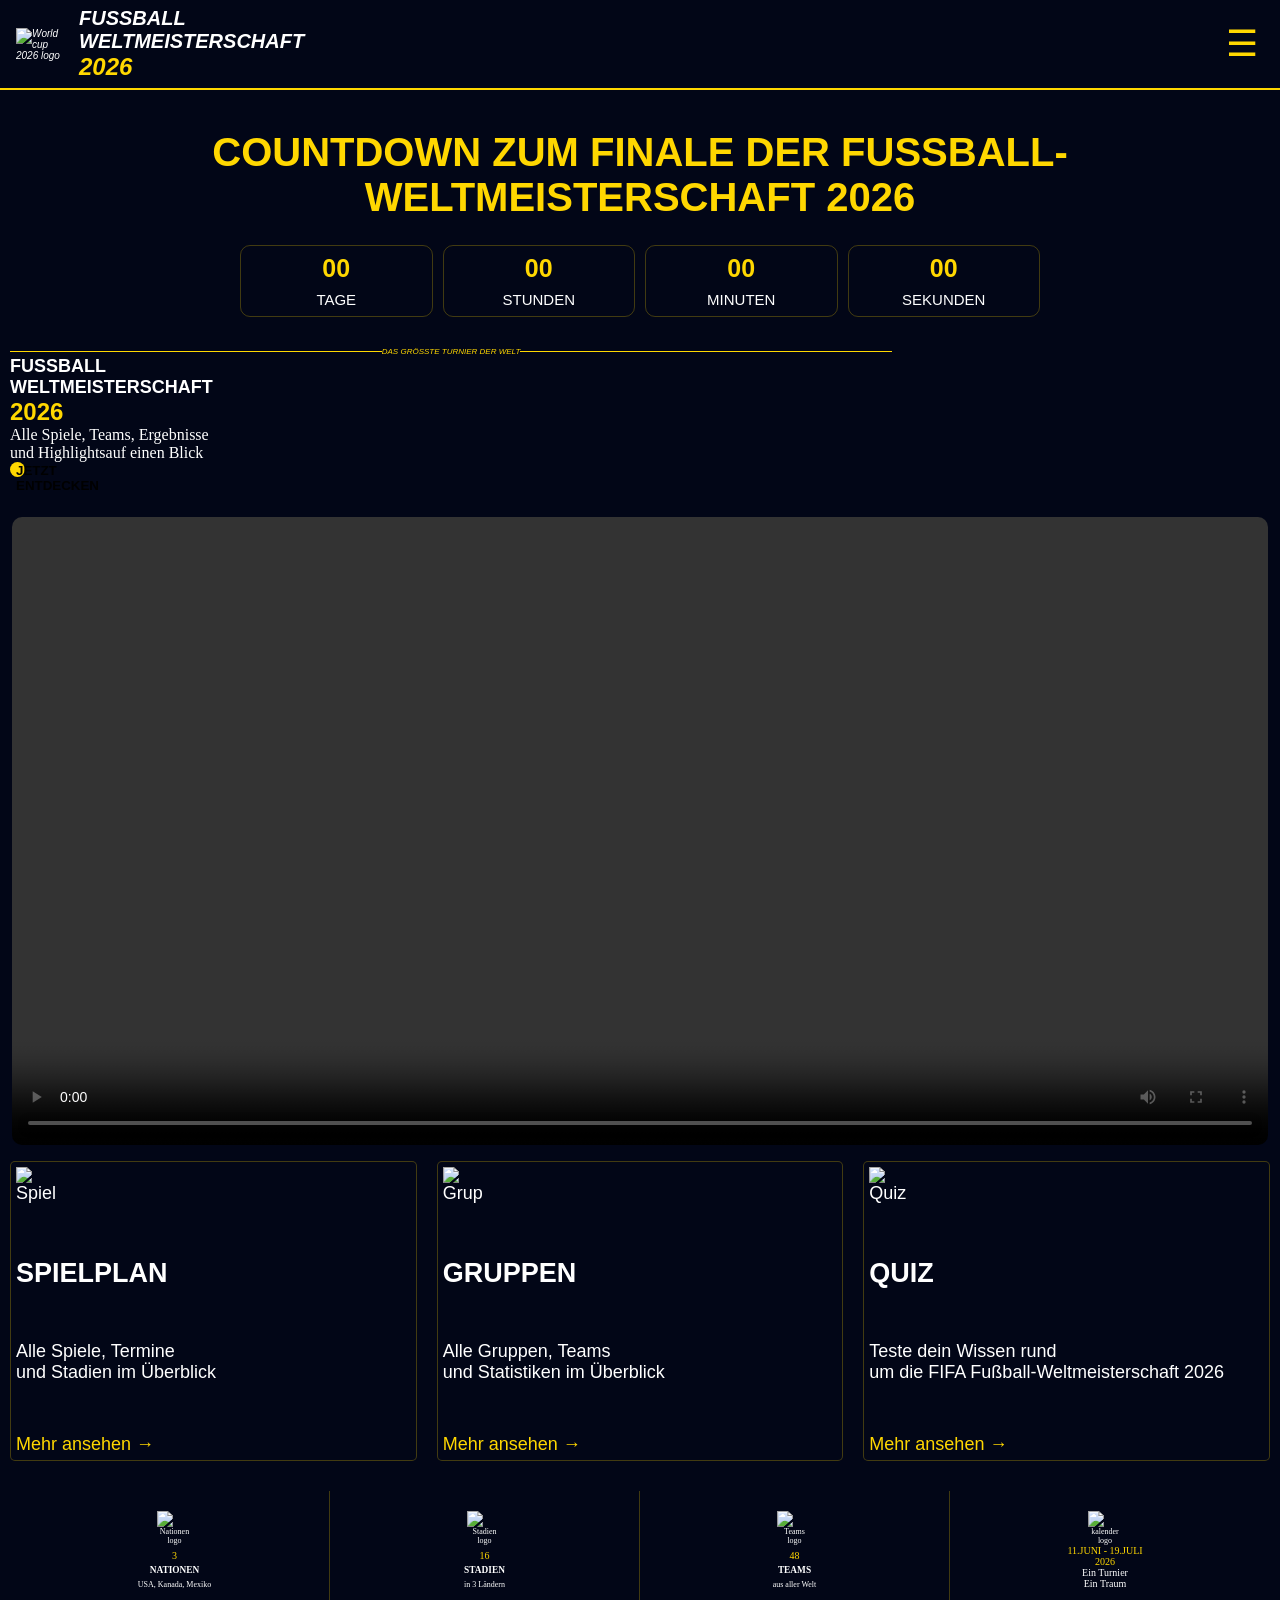
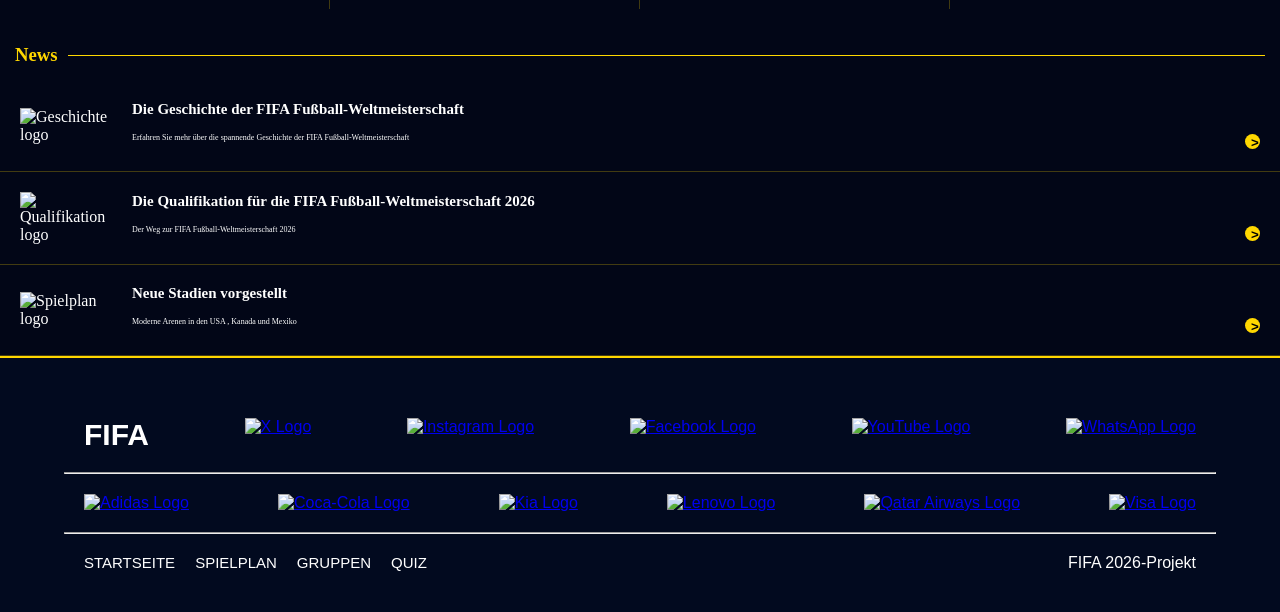
==== commit 64a2d07f: "video ishow" ====
--- a/index.html
+++ b/index.html
@@ -83,7 +83,7 @@
         <a href="./spielplan.html"><button class="button">JETZT ENTDECKEN</button></a>
     </section>
     <section class="video-offiziel">
-        <video src="./new_Fotos/ishowspeed.mp4" controls></video>
+        <video src="./New_Fotos/ishowspeed.mp4" controls></video>
     </section>
     <section class="section2" id="section2">
         <div class="section2-blöcke" id="spie-grupp-quiz">
